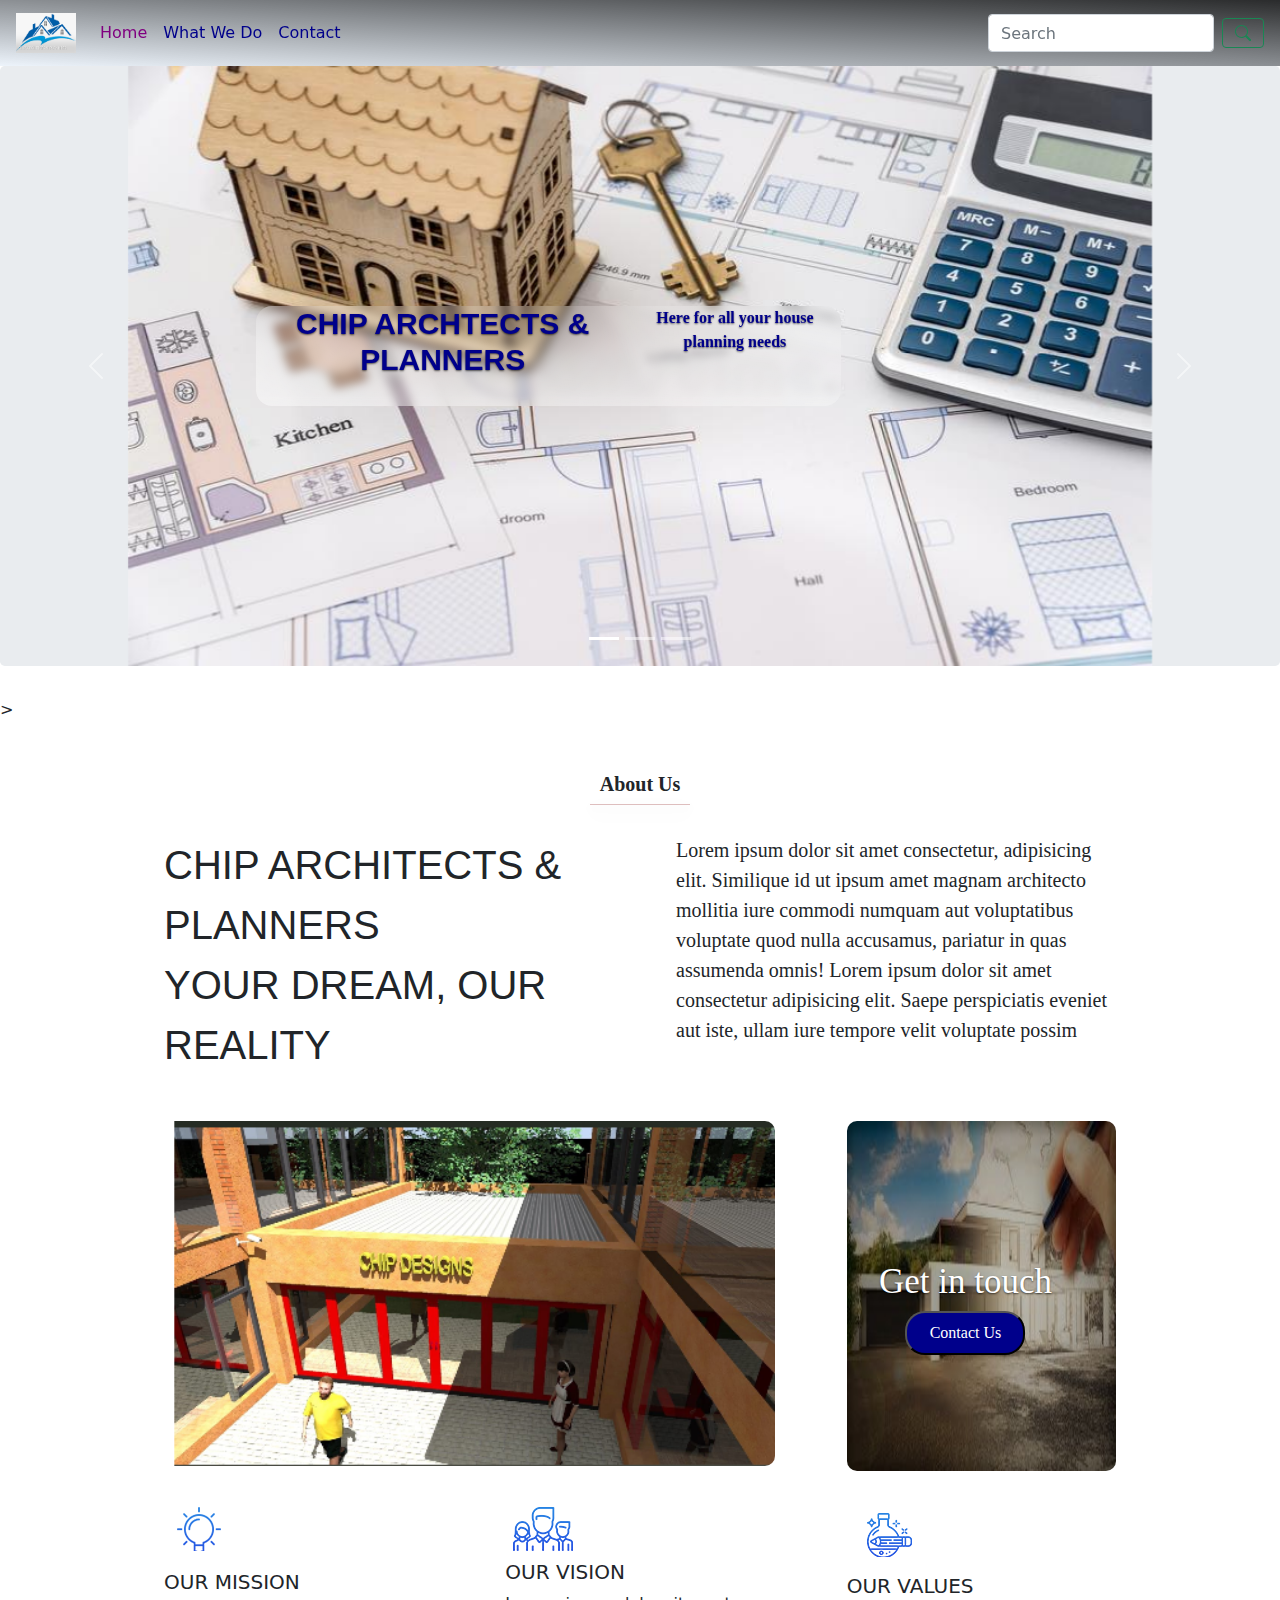
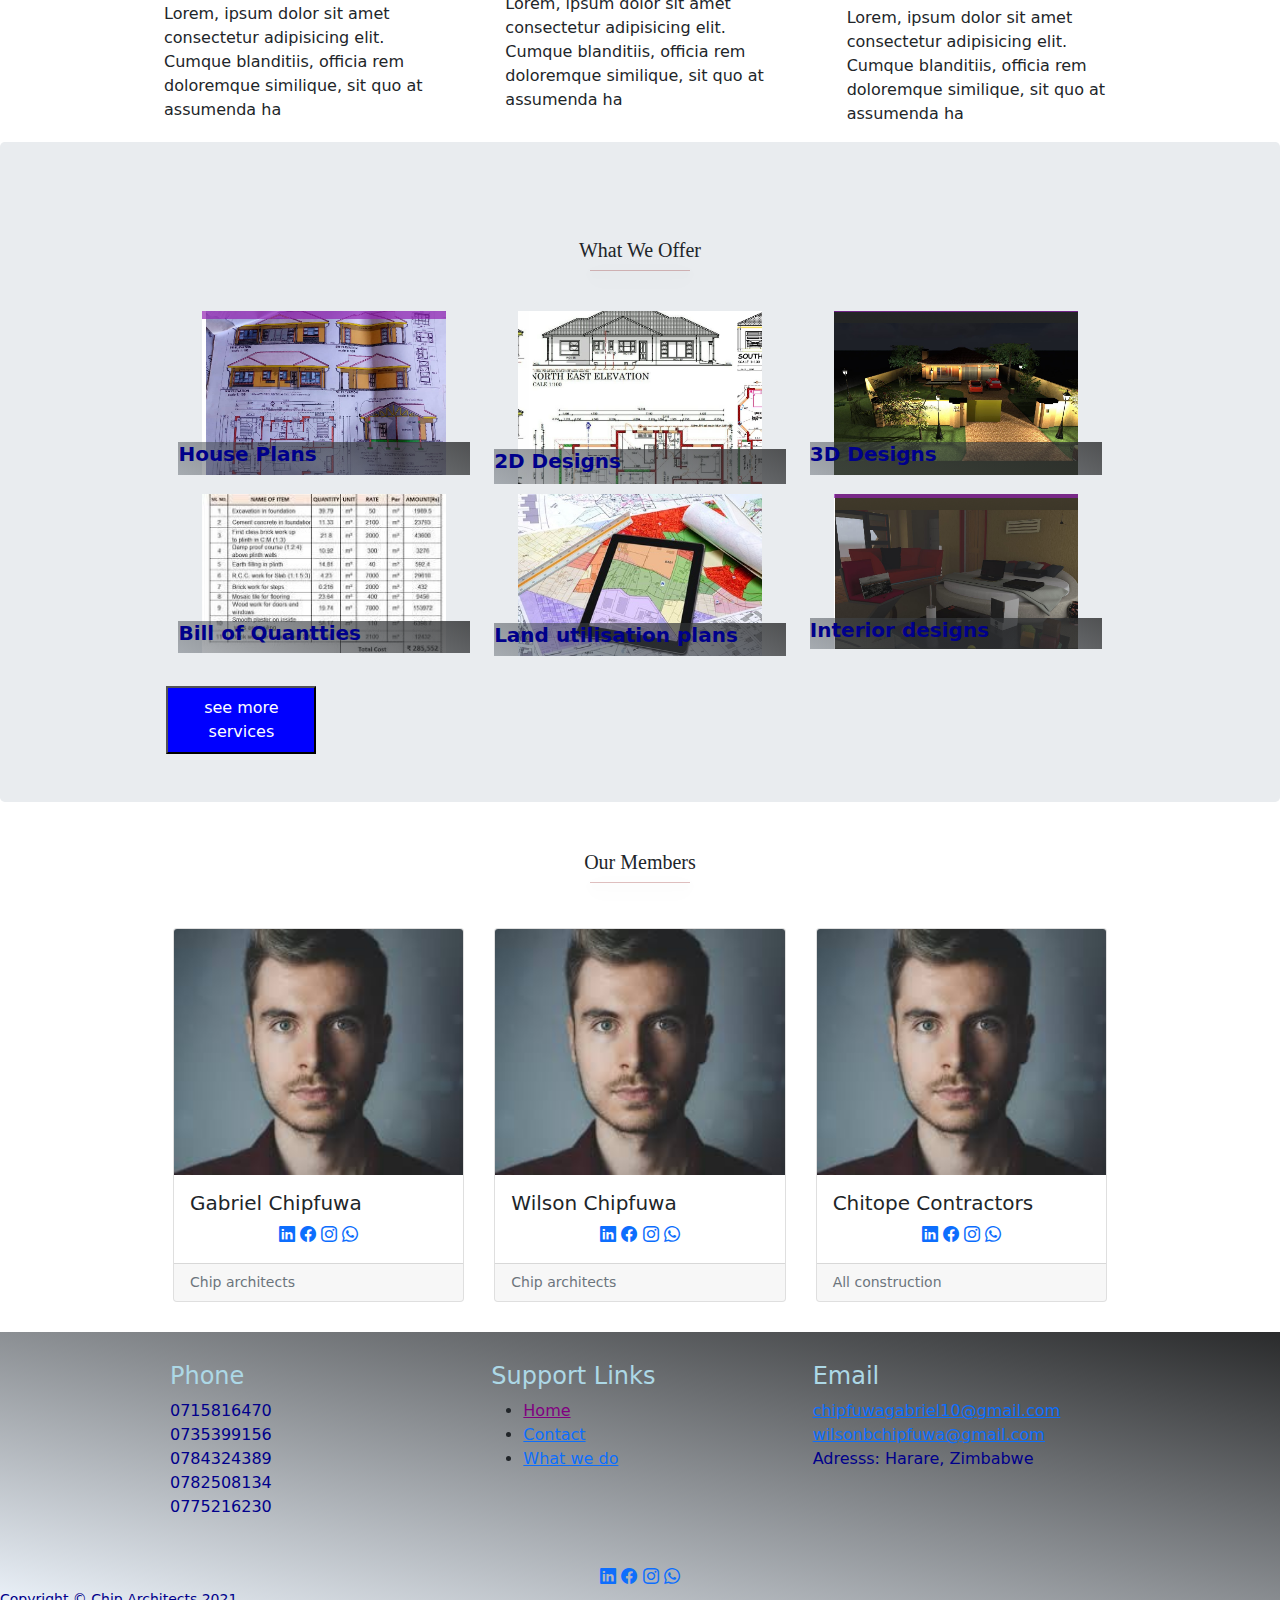
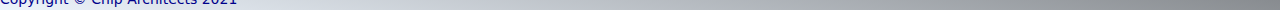
==== index.html @ 1ee62e31 "first commit" ====
<html lang="en">
  <head>
    <title>ChipArchitects</title>
    <!-- Required meta tags -->
    <meta charset="utf-8">
    <meta name="viewport" content="width=device-width, initial-scale=1, shrink-to-fit=no">

    <!-- Bootstrap CSS -->
    <link rel="stylesheet" href="https://stackpath.bootstrapcdn.com/bootstrap/4.3.1/css/bootstrap.min.css" integrity="sha384-ggOyR0iXCbMQv3Xipma34MD+dH/1fQ784/j6cY/iJTQUOhcWr7x9JvoRxT2MZw1T" crossorigin="anonymous">
    <link rel="stylesheet" href="https://cdn.jsdelivr.net/npm/bootstrap-icons@1.5.0/font/bootstrap-icons.css">
<link rel="stylesheet" href="css/bootstrap.css">
<link rel="stylesheet" href="./css/style.css">
  
<body>

    <!--start of navbar-->
    <nav class="navbar navbar-expand-md navbar-dark sticky-top" >
      <a class="navbar-brand" href="#">
        <img src="./IMG/LOG.PNG" width="60" height="40" class="d-inline-block align-center" alt="">
      
      </a>
      <button id="nav-toggle-button" class="navbar-toggler" type="button" data-toggle="collapse" data-target="#navbarSupportedContent" aria-controls="navbarSupportedContent" aria-expanded="false" aria-label="Toggle navigation" style="color: darkblue;">
        <span class="navbar-toggler-icon"  ></span>
      </button>
    
      <div class="collapse navbar-collapse" id="navbarSupportedContent">
        <ul class="navbar-nav mr-auto">
          <li class="nav-item active" >
            <a class="nav-link" href="./index.html" style="color: purple;">Home <span class="sr-only">(current)</span></a>
          </li>
          <li class="nav-item"></li>
            <a class="nav-link" href="./about.html" style="color: darkblue;">What We Do</a>
          </li>
          <li class="nav-item"></li>
            <a class="nav-link" href="./contact.html" style="color: darkblue;">Contact</a>
          </li>
          
        </ul>
        <form class="form-inline my-2 my-lg-0">
          <input class="form-control mr-sm-2" type="search" placeholder="Search" aria-label="Search">
          <button class="btn btn-outline-success my-2 my-sm-0" type="submit">
              <i class="bi-search"></i>
          </button>
        </form>
      </div>
  </nav>  
<!--end of navbar-->

<!--Start of carousol-->
<div class="jumbotron mt-0 p-0">
<div id="ca" class="carousel slide" data-ride="carousel" style=" margin-top: 0px;">
  <ol class="carousel-indicators">
      <li data-target="#ca" data-slide-to="0" class="active"></li>
      <li data-target="#ca" data-slide-to="1"></li>
      <li data-target="#ca" data-slide-to="2"></li>
  </ol>

  <div class="carousel-inner">
      <div class="carousel-item active">
          <img src="./IMG/wooden-house-model-key-plan-drawing-164570305.jpg" class="d-block " alt="...">
          <div class=" label">
            <div class="glass">
              <h5 style="font-weight: bolder; color: darkblue; font-family: Impact, Haettenschweiler, 'Arial Narrow Bold', sans-serif; font-size: 30px;" >CHIP ARCHTECTS & PLANNERS</h5> <br>
            <p style="font-weight: bold; color: darkblue;">Here for all  your house planning needs</p>
          </div>
            </div>
            
      </div>
      <div class="carousel-item">
          <img src="./IMG/How-To-Find-Your-Dream-Home.jpg" class="d-block " alt="...">
          <div class=" label">
            <h5 style="font-size: 35px;">Your DREAM</h5>
            <p style="font-size: 20px;">Our Reality!</p>
              
          </div>
      </div>
      <div class="carousel-item">
          <img src="./IMG/getintouch.jpg" class="d-block " alt="...">
          <div class=" label">
            <h5 style="font-size: 35px;">Get in touch</h5>
            <button style="padding: 8px; background-color: transparent; color:maroon; border-radius: 20px; width: 120px;">Contact Us</button>
          </div>
      </div>
  </div>



  <a class="carousel-control-prev" href="#ca" role="button" data-slide="prev">
      <span class="carousel-control-prev-icon" aria-hidden="true"></span>
      <span class="sr-only">Previous</span>
  </a>
  <a class="carousel-control-next" href="#ca" role="button" data-slide="next">
      <span class="carousel-control-next-icon" aria-hidden="true"></span>
      <span class="sr-only">Next</span>
  </a>
</div>
</div>
<!--End of Carousol-->

<!-- start About section-->
>
<div class="text-center mt-5">
  <h5 style="font-family: cursive; font-weight: bolder; margin-top: 50px;">About Us</h5>
  <hr class="line raised">
</div>  

<div class="row">
  <div class="col-md-6">
    <div class="container-fluid album">
      <div class=" album-image">
          <p style="font-size: 40px; font-family:Impact, Haettenschweiler, 'Arial Narrow Bold', sans-serif; ">CHIP ARCHITECTS & PLANNERS <br> YOUR DREAM, OUR REALITY</p>
      </div> 
      
  </div>
  </div>
  <div class=" col-md-6">
      <div class="container-fluid album">
          <div class=" album-image">
              <p style="font-size: 20px; font-family: cursive; ">Lorem ipsum dolor sit amet consectetur, adipisicing elit. Similique id ut ipsum amet magnam architecto mollitia iure commodi numquam aut voluptatibus voluptate quod nulla accusamus, pariatur in quas assumenda omnis! Lorem ipsum dolor sit amet consectetur adipisicing elit. Saepe perspiciatis eveniet aut iste, ullam iure tempore velit voluptate possim</p>
          </div> 
          
      </div>
  </div>
  </div>

  <div class="row">
    <div class="col-md-8">
        <div class="container-fluid album">
            <div class=" album-image">
                <img src="./IMG/wallpaper.png" alt=" Chip" width="100%" style="border: transparent; border-radius: 10px; ">
            </div> 
           
        </div>
    </div>
    
    <div class=" col-md-4">
      <div class="container-fluid album">
          <div class=" album-image">
            <img src="./IMG/pic2.jpg" alt=" Chip" width="100%" style="border: transparent; border-radius: 10px; height: 350px;">  
            <div class=" label">
              <h5 style="font-size: 35px; color:white;">Get in touch</h5>
              <button style="padding: 8px; background-color: darkblue; color:white; border-radius: 20px; width: 120px;">Contact Us</button>
            </div>
          </div> 
          
      </div>
  </div>
    </div>

    <div class="row">
      <div class="col-md-4">
        <div class="container-fluid album">
          <div class=" album-image">
            <img src="./IMG/mission.PNG" alt="" style="mix-blend-mode: multiply;">
            <h5>OUR MISSION</h5>
            <p>Lorem, ipsum dolor sit amet consectetur adipisicing elit. Cumque blanditiis, officia rem doloremque similique, sit quo at assumenda ha</p>
          </div> 
          
      </div>
      </div>
      <div class=" col-md-4">
          <div class="container-fluid album">
              <div class=" album-image">
                <img src="./IMG/vision.PNG" alt="" style="mix-blend-mode: multiply;">
                  <h5>OUR VISION</h5>
                  <p>Lorem, ipsum dolor sit amet consectetur adipisicing elit. Cumque blanditiis, officia rem doloremque similique, sit quo at assumenda ha</p>
              </div> 
              
          </div>
      </div>

      <div class=" col-md-4">
        <div class="container-fluid album">
            <div class="album-image">
              <img src="./IMG/values.PNG" alt=""style="mix-blend-mode: multiply;" >
              <h5>OUR VALUES</h5>
              <p>Lorem, ipsum dolor sit amet consectetur adipisicing elit. Cumque blanditiis, officia rem doloremque similique, sit quo at assumenda ha</p>
            </div> 
            
        </div>
    </div>
      </div>

  <!--end of about sectio-->

  <!--start services section-->
      <div class="jumbotron  p-5">
  <div class="text-center mt-5">
    <h5 style="font-family: cursive;">What We Offer</h5>
    <hr class="line raised">
  </div> 

  

<div class="row">
    <div class="col-md-4">
        <div class="container-fluid service">
            <div class=" service-image">
                <img src="./IMG/2d house plans.png" alt=" chip" width="100%">
            </div> 
            <div class=" service-description">
                <h5>House Plans</h5>
                <ul class="items">
                    <li>
                        Low density
                    </li>
                    <li>
                        medium desinty
                    </li>
                    <li>
                        high desity
                    </li>
                    <li>
                        rural homes
                    </li>
                    <li>
                        boundary walls
                    </li>
                </ul>
            </div>
        </div>
    </div>
    <div class="col-md-4">
      <div class="container-fluid service">
          <div class=" service-image">
              <img src="./IMG/2ds.png" alt=" chip" width="100%">
          </div> 
          <div class=" service-description">
              <h5>2D Designs</h5>
              <ul class=" items">
                <li>
                  Low density
              </li>
              <li>
                  medium desinty
              </li>
              <li>
                  high desity
              </li>
              <li>
                  rural homes
              </li>
              <li>
                  boundary walls
              </li>
              </ul>
          </div>
      </div>
  </div>
  <div class="col-md-4">
    <div class="container-fluid service">
        <div class="service-image">
            <img src="./IMG/3d.png" alt=" latest album" width="100%">
        </div> 
        <div class=" service-description">
            <h5>3D Designs</h5>
            <ul class=" items">
               <li>
                  Low density
              </li>
              <li>
                  medium desinty
              </li>
              <li>
                  high desity
              </li>
              <li>
                  rural homes
              </li>
              <li>
                  boundary walls
              </li>
            </ul>
        </div>
    </div>
</div>
    <div class=" col-md-4">
        <div class="container-fluid service">
            <div class=" service-image">
                <img src="./IMG/billofq.jpg" alt=" chip" width="100%">
            </div> 
            <div class=" service-description">
                <h5>Bill of Quantties</h5>
                <ul class=" items">
                  <li>
                    Low density
                </li>
                <li>
                    medium desinty
                </li>
                <li>
                    high desity
                </li>
                <li>
                    rural homes
                </li>
                <li>
                    boundary walls
                </li>
                </ul>
            </div>
        </div>
    </div>
    <div class="col-md-4">
      <div class="container-fluid service">
          <div class=" service-image">
              <img src="./IMG/town-planning-land-use-digital-260nw-1950571819.jpg" alt=" chip" width="100%">
          </div> 
          <div class=" service-description">
              <h5>Land utilisation plans</h5>
              <ul class=" items">
                <li>
                  Low density
              </li>
              <li>
                  medium desinty
              </li>
              <li>
                  high desity
              </li>
              <li>
                  rural homes
              </li>
              <li>
                  boundary walls
              </li>
              </ul>
          </div>
      </div>
  </div>
  <div class="col-md-4">
    <div class="container-fluid service">
        <div class=" service-image">
            <img src="./IMG/interior design.png" alt=" chip" width="100%">
        </div> 
        <div class=" service-description">
            <h5>Interior designs</h5>
            <ul class=" items">
              <li>
                Low density
            </li>
            <li>
                medium desinty
            </li>
            <li>
                high desity
            </li>
            <li>
                rural homes
            </li>
            <li>
                boundary walls
            </li>
            </ul>
        </div>
    </div>
  </div>

  <button style="padding: 8px; background-color: blue; color:white; width: 150px; margin-top: 30px;">see more services</button>

</div>
</div>
 <!--end of services section-->

 <!--start of memmber section-->

<div class="text-center mt-5">
    <h5 style="font-family: cursive;">Our Members</h5>
    <hr class="line raised">
  </div> 
<div class="card-deck">
  <div class="card">
    <img src="./IMG/download.jpg" class="card-img-top" alt="...">
    <div class="card-body">
      <h5 class="card-title">Gabriel Chipfuwa</h5>
      <div class="text-center">
        <a href="#!" class=" bi-linkedin"></a>
        <a href="#!" class=" bi-facebook"></a>
        <a href="#!" class=" bi-instagram"></a>
        <a href="#!" class=" bi-whatsapp"></a>
    </div>

    </div>
    <div class="card-footer">
      <small class="text-muted">Chip architects</small>
    </div>
  </div>
  <div class="card">
    <img src="./IMG/download.jpg" class="card-img-top" alt="...">
    <div class="card-body">
      <h5 class="card-title">Wilson Chipfuwa</h5>
      <div class="text-center">
        <a href="#!" class=" bi-linkedin"></a>
        <a href="#!" class=" bi-facebook"></a>
        <a href="#!" class=" bi-instagram"></a>
        <a href="#!" class=" bi-whatsapp"></a>
    </div>

    </div>
    <div class="card-footer">
      <small class="text-muted">Chip architects</small>
    </div>
  </div>
  <div class="card">
    <img src="./IMG/download.jpg" class="card-img-top" alt="...">
    <div class="card-body">
      <h5 class="card-title">Chitope Contractors</h5>
      <div class="text-center">
        <a href="#!" class=" bi-linkedin"></a>
        <a href="#!" class=" bi-facebook"></a>
        <a href="#!" class=" bi-instagram"></a>
        <a href="#!" class=" bi-whatsapp"></a>
    </div>

    </div>
    <div class="card-footer">
      <small class="text-muted">All construction</small>
    </div>
  </div>
</div>

<!--end of member section-->

 <!--start of footer-->

 <footer>

  <div class="row footer-contents" style=" margin: auto; padding: 30px;">
                        <div class=" col-md-4">
                            <h4 style="color: lightblue;">Phone</h4>
                            <p style="color: darkblue;">0715816470 <br> 0735399156 <br> 0784324389 <br> 0782508134 <br> 0775216230</p>
                        </div>
                        <div class=" col-md-4">
                            <h4 style="color: lightblue;">Support  Links</h4>
                            <ul>
                                <li>
                                    <a style="color: purple;" href="./index.html">Home<span class="sr-only">(current)</span></a>
                                </li>
                                <li>
                                    <a href="./contact.html">Contact</a>
                                </li>

                                <li>
                                    <a  href="./about.html">What we do</a>
                                </li>
                                
                                
                            </ul>
                        </div>
                        <div class=" col-md-4">
                            <h4 style="color: lightblue;">Email</h4>
                            <p style="color: darkblue;">
                               <a href="#">chipfuwagabriel10@gmail.com</a>
                               <a href="#">wilsonbchipfuwa@gmail.com</a>
                                <br>
                                Adresss: Harare, Zimbabwe
                                

                            </p>
                        </div>

                    </div>
  <div class="footer-social-link">
    <div class="text-center">
        <a href="#!" class=" bi-linkedin"></a>
        <a href="#!" class=" bi-facebook"></a>
        <a href="#!" class=" bi-instagram"></a>
        <a href="#!" class=" bi-whatsapp"></a>
    </div>

    <div class="d-flex align-items-right justify-content-between small">
      <div style="color:darkblue">Copyright &copy; Chip Architects 2021</div>
     
  </div>  
</footer>



<!-- Optional JavaScript -->
    <!-- jQuery first, then Popper.js, then Bootstrap JS -->
    <script src="https://code.jquery.com/jquery-3.3.1.slim.min.js" integrity="sha384-q8i/X+965DzO0rT7abK41JStQIAqVgRVzpbzo5smXKp4YfRvH+8abtTE1Pi6jizo" crossorigin="anonymous"></script>
    <script src="https://cdnjs.cloudflare.com/ajax/libs/popper.js/1.14.7/umd/popper.min.js" integrity="sha384-UO2eT0CpHqdSJQ6hJty5KVphtPhzWj9WO1clHTMGa3JDZwrnQq4sF86dIHNDz0W1" crossorigin="anonymous"></script>
    <script src="https://stackpath.bootstrapcdn.com/bootstrap/4.3.1/js/bootstrap.min.js" integrity="sha384-JjSmVgyd0p3pXB1rRibZUAYoIIy6OrQ6VrjIEaFf/nJGzIxFDsf4x0xIM+B07jRM" crossorigin="anonymous"></script>
  </body>
</html>
---- css/style.css ----
/*background: linear-gradient(to left bottom, rgba(120, 177, 215, 1), rgba(200, 102, 164, 0.25));*/
  /*background: linear-gradient(to left bottom, rgb(186, 214, 241), rgba(183, 210, 240, 0.25));*/
  
.corousel {
    margin: auto;
    
}


@media (max-width: 600px) {
    .carousel .carousel-item{
        height: 300px;
    }
}

@media (max-width: 600px) {
    .glass{
        height: 500px;
    }
}

.carousel .carousel-item img{
    height: 600px;
    margin: auto;
    width: 80%;
    position: relative;
    
}



@media (max-width: 600px){
    .label{
     position: absolute;
        top: 40%;
        left: 20%;
      
    }
}

.label{
    position: absolute;
    text-align: center;
    top: 40%;
    left: 20%;
    z-index: 20;
    color:black;
    text-shadow: 0 1px 2px rgba(0,0,0,.6);
    font-family: cursive;
}

.label button{
    padding: 8px;
     background-color: transparent;
     color:maroon;
       border-radius: 20px; 
       width: 120px; 
}
    

   .glass{
        display: flex;
        position: relative;
        width: 80%;
        height: 100px;
        background: linear-gradient(to left bottom, rgba(255, 255, 255, 0.12), rgba(255, 255, 255, 0.45));
        backdrop-filter: blur(5px);
        -webkit-backdrop-filter: blur(5px);
        border-radius: 16px;
        border: 1p solid rgba(255, 255, 255, 0.15);
      /* margin: auto;
       /* margin-top: 100px;*/
    }
    .navbar{
        background: linear-gradient(to left bottom, rgb(42, 43, 44), rgba(183, 210, 240, 0.25));
        backdrop-filter: blur(5px);
        position: sticky;
         z-index: 100;
          top: 0;
         }


  
        .row{
            margin: auto;
            width: 80%;
            margin-top: 30px;
        }

        .line{
            color: maroon;
            height: 4px;
            background-color: maroon;
            width: 100px;
            margin: auto;
            align-items: center;
            margin-bottom: 15px;
        }

        .raised {
            box-shadow: 0 4px 8px 0 rgb(0 0 0 / 20%), 0 6px 20px 0 rgb(0 0 0 / 19%);
        }

        .service{
            
            overflow: hidden;
            position:  relative;
            margin-top: 10px;
        }

        .service .service-image{
            vertical-align: middle;
            border: 0;
            max-width: 100%;
        }

        
        .service-description{
            top: 80%;
            display: block;
            height: 100%;
            left: 0;
            position: absolute;
            -webkit-transition: all 0.3s ease 0s;
            transition: all 0.3s ease 0s;
            width: 100%;
            z-index: 1;
            
        }
        .service:hover .service-description {
            top: 0;
        }

        .service-description:after {
            background: linear-gradient(to left bottom, rgb(42, 43, 44), rgba(183, 210, 240, 0.25));
            content: "";
            height: 100%;
            left: 0;
            opacity: 0.8;
            /*-ms-filter: "progid:DXImageTransform.Microsoft.Alpha(Opacity=80)"; */
            position: absolute;
            top: 0;
            width: 100%;
            z-index: -1;
            
        }

        .service-description h5{
            color:darkblue;
            font-weight: bolder;
        }

        .items{
            color: white;
            font-family: cursive;
        }

        .footer-social-link .texxt-center{
            color: white;
            padding: 10px;

        }
      .card-deck{
          margin-bottom: 30px;
          margin: auto;
          padding: 30px;
          width: 80%;
      }

        .footer-social-link{
           /* background: linear-gradient(to left bottom, rgb(42, 43, 44), rgba(183, 210, 240, 0.25));
        backdrop-filter: blur(5px);*/
            top: 60px;
            margin: auto;
        }
        .footer-contents{
           /* background: linear-gradient(to left bottom, rgb(42, 43, 44), rgba(183, 210, 240, 0.25));
            backdrop-filter: blur(5px);*/
                top: 60px;
                margin: auto;   

        }
        footer{

            width: 100%;
            margin-top: 60px;
            margin: auto;
            background: linear-gradient(to left bottom, rgb(42, 43, 44), rgba(183, 210, 240, 0.25));
        }
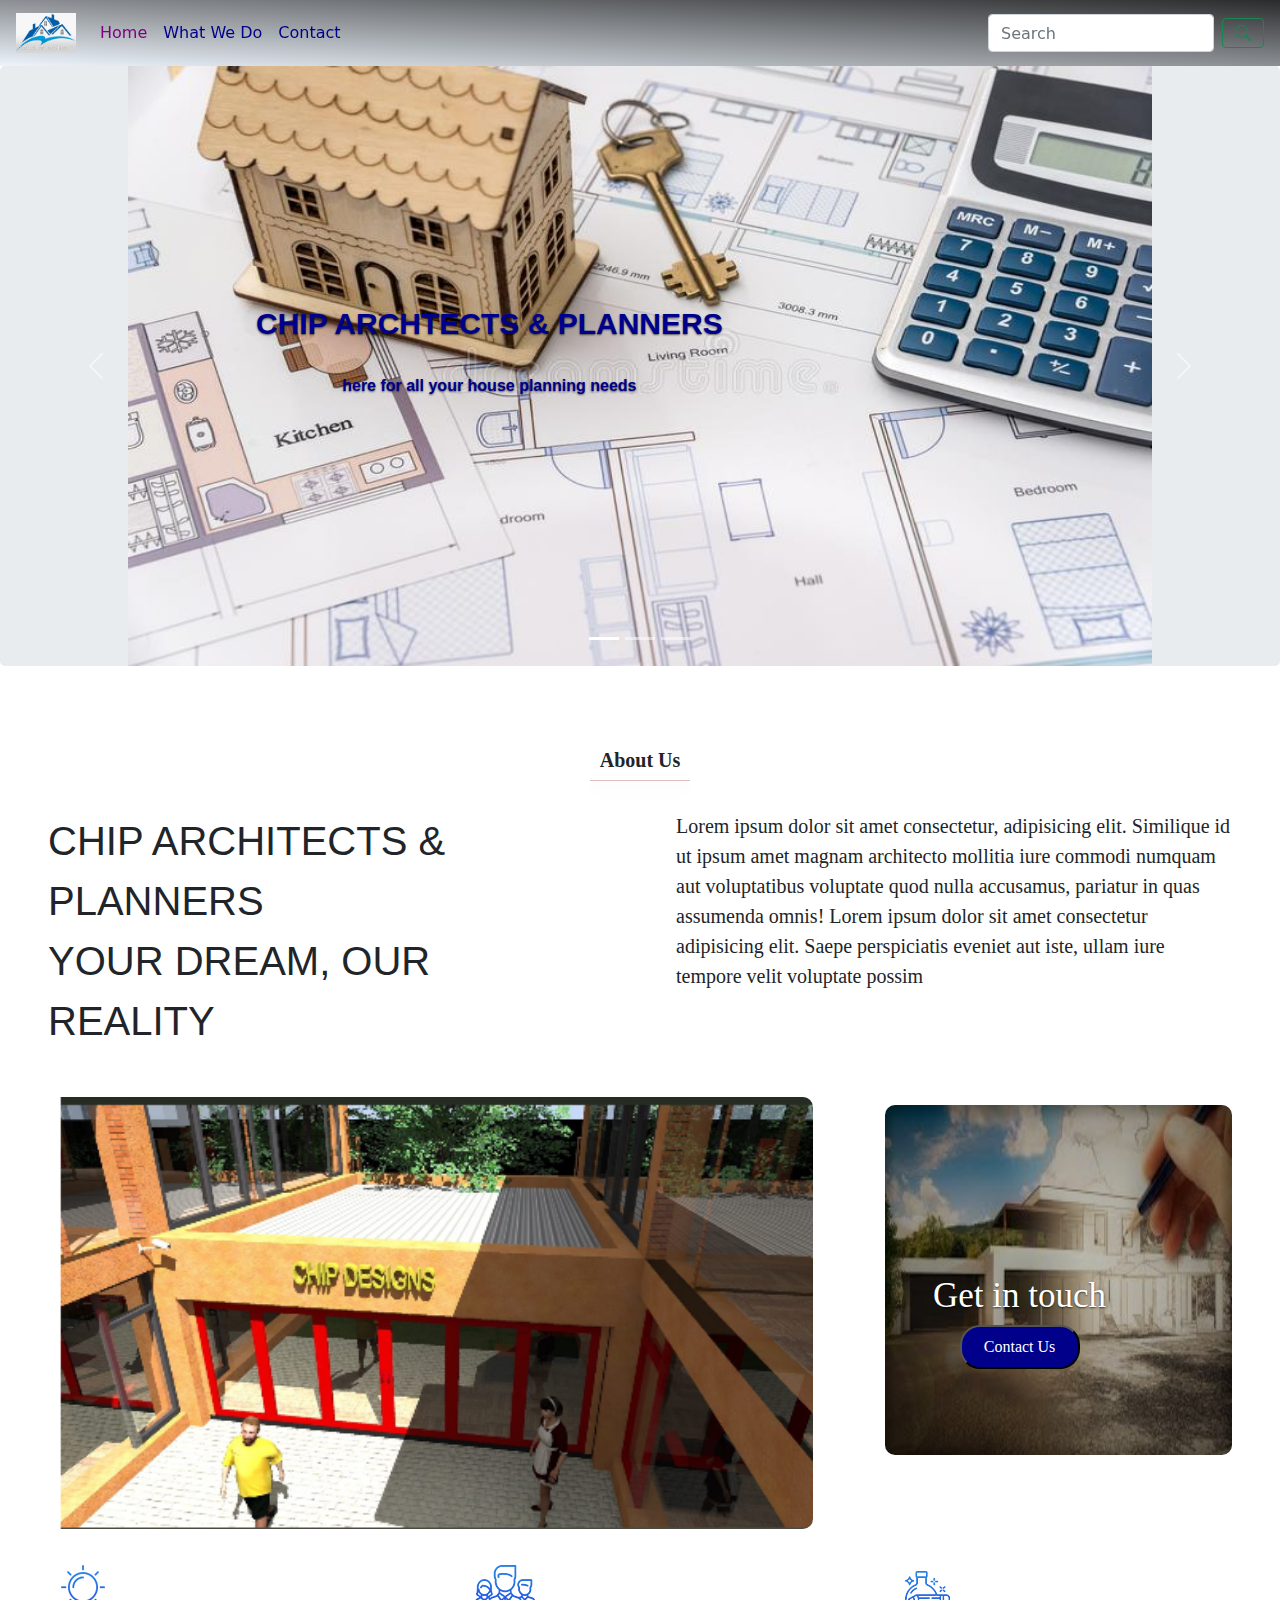
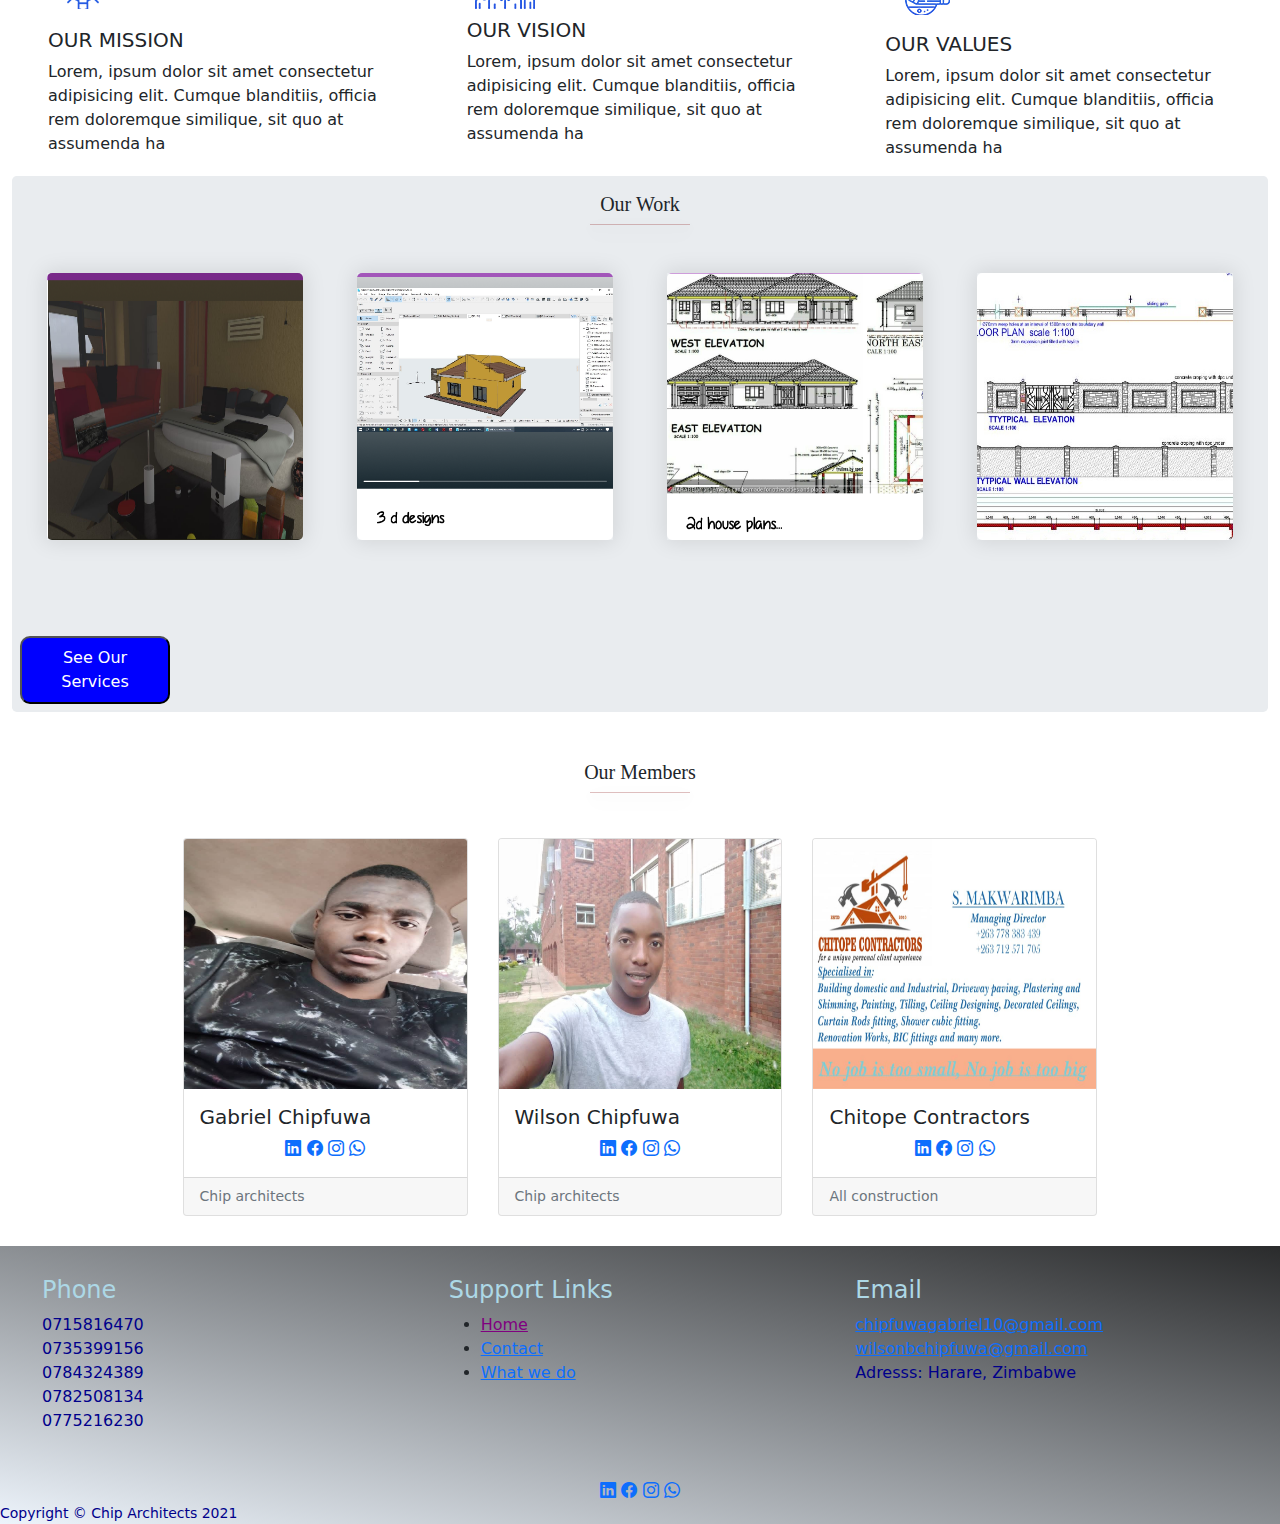
==== commit 4ee7e8dd: "second commit" ====
--- a/index.html
+++ b/index.html
@@ -60,10 +60,10 @@
       <div class="carousel-item active">
           <img src="./IMG/wooden-house-model-key-plan-drawing-164570305.jpg" class="d-block " alt="...">
           <div class=" label">
-            <div class="glass">
+            
               <h5 style="font-weight: bolder; color: darkblue; font-family: Impact, Haettenschweiler, 'Arial Narrow Bold', sans-serif; font-size: 30px;" >CHIP ARCHTECTS & PLANNERS</h5> <br>
-            <p style="font-weight: bold; color: darkblue;">Here for all  your house planning needs</p>
-          </div>
+              <h8 style="font-weight: bolder; color: darkblue; font-family: Impact, Haettenschweiler, 'Arial Narrow Bold', sans-serif; " >here for all your house planning needs</h8> <br>
+          
             </div>
             
       </div>
@@ -79,7 +79,7 @@
           <img src="./IMG/getintouch.jpg" class="d-block " alt="...">
           <div class=" label">
             <h5 style="font-size: 35px;">Get in touch</h5>
-            <button style="padding: 8px; background-color: transparent; color:maroon; border-radius: 20px; width: 120px;">Contact Us</button>
+            <a href="./contact.html"><button style="padding: 8px; background-color: transparent; color:maroon; border-radius: 20px; width: 120px;">Contact Us</button></a>
           </div>
       </div>
   </div>
@@ -98,8 +98,12 @@
 </div>
 <!--End of Carousol-->
 
-<!-- start About section-->
->
+<div class="fluid-container">
+  <div class="row">
+    <div class="col-sm-2"></div>
+    <div class="col-xxl-6">
+      <!-- start About section-->
+
 <div class="text-center mt-5">
   <h5 style="font-family: cursive; font-weight: bolder; margin-top: 50px;">About Us</h5>
   <hr class="line raised">
@@ -134,13 +138,13 @@
         </div>
     </div>
     
-    <div class=" col-md-4">
+    <div class=" col-md-4 mt-2" >
       <div class="container-fluid album">
           <div class=" album-image">
             <img src="./IMG/pic2.jpg" alt=" Chip" width="100%" style="border: transparent; border-radius: 10px; height: 350px;">  
             <div class=" label">
               <h5 style="font-size: 35px; color:white;">Get in touch</h5>
-              <button style="padding: 8px; background-color: darkblue; color:white; border-radius: 20px; width: 120px;">Contact Us</button>
+              <a href="./contact.html"><button style="padding: 8px; background-color: darkblue; color:white; border-radius: 20px; width: 120px;">Contact Us</button></a>
             </div>
           </div> 
           
@@ -185,181 +189,76 @@
   <!--end of about sectio-->
 
   <!--start services section-->
-      <div class="jumbotron  p-5">
-  <div class="text-center mt-5">
-    <h5 style="font-family: cursive;">What We Offer</h5>
+      <div class="jumbotron  p-2">
+  <div class="text-center mt-2 mb-5">
+    <h5 style="font-family: cursive;">Our Work</h5>
     <hr class="line raised">
   </div> 
+<div class="row mb-5">
+ 
+    <div class="col-sm-3 mb-5">
+      <div class="work">
+        <img src="./IMG/interior design.png" alt="">
+        <div class="overlay"></div>
+        <div class="overlay2"></div>
+        <div class="text">
+          <span></span>
+          <span></span>
+          <span></span>
+          <span></span>
+          <h2>INTERIOR DESINGS</h2>
+        </div>
+      </div>
+    </div>
+    
+    <div class="col-sm-3 mb-5">
+      <div class="work">
+        <img src="./IMG/3d design.png" alt="">
+        <div class="overlay"></div>
+        <div class="overlay2"></div>
+        <div class="text">
+          <span></span>
+          <span></span>
+          <span></span>
+          <span></span>
+          <h2>3D DESINGS</h2>
+        </div>
+      </div>
+    </div>
+    <div class="col-sm-3 mb-5">
+      <div class="work">
+        <img src="./IMG/2d designs.png" alt="">
+        <div class="overlay"></div>
+        <div class="overlay2"></div>
+        <div class="text">
+          <span></span>
+          <span></span>
+          <span></span>
+          <span></span>
+          <h2>2D DESINGS</h2>
+        </div>
+      </div>
+    </div>
+    <div class="col-sm-3 mb-5">
+      <div class="work">
+        <img src="./IMG/durawall.jpg" alt="">
+        <div class="overlay"></div>
+        <div class="overlay2"></div>
+        <div class="text">
+          <span></span>
+          <span></span>
+          <span></span>
+          <span></span>
+          <h2>BOUNDARY WALLS</h2>
+        </div>
+      </div>
+    </div>
+    
+  </div>
 
   
-
-<div class="row">
-    <div class="col-md-4">
-        <div class="container-fluid service">
-            <div class=" service-image">
-                <img src="./IMG/2d house plans.png" alt=" chip" width="100%">
-            </div> 
-            <div class=" service-description">
-                <h5>House Plans</h5>
-                <ul class="items">
-                    <li>
-                        Low density
-                    </li>
-                    <li>
-                        medium desinty
-                    </li>
-                    <li>
-                        high desity
-                    </li>
-                    <li>
-                        rural homes
-                    </li>
-                    <li>
-                        boundary walls
-                    </li>
-                </ul>
-            </div>
-        </div>
-    </div>
-    <div class="col-md-4">
-      <div class="container-fluid service">
-          <div class=" service-image">
-              <img src="./IMG/2ds.png" alt=" chip" width="100%">
-          </div> 
-          <div class=" service-description">
-              <h5>2D Designs</h5>
-              <ul class=" items">
-                <li>
-                  Low density
-              </li>
-              <li>
-                  medium desinty
-              </li>
-              <li>
-                  high desity
-              </li>
-              <li>
-                  rural homes
-              </li>
-              <li>
-                  boundary walls
-              </li>
-              </ul>
-          </div>
-      </div>
-  </div>
-  <div class="col-md-4">
-    <div class="container-fluid service">
-        <div class="service-image">
-            <img src="./IMG/3d.png" alt=" latest album" width="100%">
-        </div> 
-        <div class=" service-description">
-            <h5>3D Designs</h5>
-            <ul class=" items">
-               <li>
-                  Low density
-              </li>
-              <li>
-                  medium desinty
-              </li>
-              <li>
-                  high desity
-              </li>
-              <li>
-                  rural homes
-              </li>
-              <li>
-                  boundary walls
-              </li>
-            </ul>
-        </div>
-    </div>
-</div>
-    <div class=" col-md-4">
-        <div class="container-fluid service">
-            <div class=" service-image">
-                <img src="./IMG/billofq.jpg" alt=" chip" width="100%">
-            </div> 
-            <div class=" service-description">
-                <h5>Bill of Quantties</h5>
-                <ul class=" items">
-                  <li>
-                    Low density
-                </li>
-                <li>
-                    medium desinty
-                </li>
-                <li>
-                    high desity
-                </li>
-                <li>
-                    rural homes
-                </li>
-                <li>
-                    boundary walls
-                </li>
-                </ul>
-            </div>
-        </div>
-    </div>
-    <div class="col-md-4">
-      <div class="container-fluid service">
-          <div class=" service-image">
-              <img src="./IMG/town-planning-land-use-digital-260nw-1950571819.jpg" alt=" chip" width="100%">
-          </div> 
-          <div class=" service-description">
-              <h5>Land utilisation plans</h5>
-              <ul class=" items">
-                <li>
-                  Low density
-              </li>
-              <li>
-                  medium desinty
-              </li>
-              <li>
-                  high desity
-              </li>
-              <li>
-                  rural homes
-              </li>
-              <li>
-                  boundary walls
-              </li>
-              </ul>
-          </div>
-      </div>
-  </div>
-  <div class="col-md-4">
-    <div class="container-fluid service">
-        <div class=" service-image">
-            <img src="./IMG/interior design.png" alt=" chip" width="100%">
-        </div> 
-        <div class=" service-description">
-            <h5>Interior designs</h5>
-            <ul class=" items">
-              <li>
-                Low density
-            </li>
-            <li>
-                medium desinty
-            </li>
-            <li>
-                high desity
-            </li>
-            <li>
-                rural homes
-            </li>
-            <li>
-                boundary walls
-            </li>
-            </ul>
-        </div>
-    </div>
-  </div>
-
-  <button style="padding: 8px; background-color: blue; color:white; width: 150px; margin-top: 30px;">see more services</button>
-
-</div>
+  <a href="./about.html"><button style="padding: 8px; background-color: blue; color:white; width: 150px;  border-radius: 10px;">See Our Services</button></a>
+
 </div>
  <!--end of services section-->
 
@@ -371,7 +270,7 @@
   </div> 
 <div class="card-deck">
   <div class="card">
-    <img src="./IMG/download.jpg" class="card-img-top" alt="...">
+    <img src="./IMG/gab.jpg" class="card-img-top" alt="..." style="height: 250px;">
     <div class="card-body">
       <h5 class="card-title">Gabriel Chipfuwa</h5>
       <div class="text-center">
@@ -387,7 +286,7 @@
     </div>
   </div>
   <div class="card">
-    <img src="./IMG/download.jpg" class="card-img-top" alt="...">
+    <img src="./IMG/wilson.jpg" class="card-img-top" alt="..." style="height: 250px;">
     <div class="card-body">
       <h5 class="card-title">Wilson Chipfuwa</h5>
       <div class="text-center">
@@ -403,7 +302,7 @@
     </div>
   </div>
   <div class="card">
-    <img src="./IMG/download.jpg" class="card-img-top" alt="...">
+    <img src="./IMG/chitope.jpg" class="card-img-top" alt="..." style="height: 250px;">
     <div class="card-body">
       <h5 class="card-title">Chitope Contractors</h5>
       <div class="text-center">
@@ -421,6 +320,10 @@
 </div>
 
 <!--end of member section-->
+    </div>
+    <div class="col-sm-2"></div>
+  </div>
+</div>
 
  <!--start of footer-->
 
@@ -479,6 +382,7 @@
 
 <!-- Optional JavaScript -->
     <!-- jQuery first, then Popper.js, then Bootstrap JS -->
+    
     <script src="https://code.jquery.com/jquery-3.3.1.slim.min.js" integrity="sha384-q8i/X+965DzO0rT7abK41JStQIAqVgRVzpbzo5smXKp4YfRvH+8abtTE1Pi6jizo" crossorigin="anonymous"></script>
     <script src="https://cdnjs.cloudflare.com/ajax/libs/popper.js/1.14.7/umd/popper.min.js" integrity="sha384-UO2eT0CpHqdSJQ6hJty5KVphtPhzWj9WO1clHTMGa3JDZwrnQq4sF86dIHNDz0W1" crossorigin="anonymous"></script>
     <script src="https://stackpath.bootstrapcdn.com/bootstrap/4.3.1/js/bootstrap.min.js" integrity="sha384-JjSmVgyd0p3pXB1rRibZUAYoIIy6OrQ6VrjIEaFf/nJGzIxFDsf4x0xIM+B07jRM" crossorigin="anonymous"></script>
--- a/css/style.css
+++ b/css/style.css
@@ -34,8 +34,9 @@
 @media (max-width: 600px){
     .label{
      position: absolute;
-        top: 40%;
+        top: 30%;
         left: 20%;
+       
       
     }
 }
@@ -49,6 +50,7 @@
     color:black;
     text-shadow: 0 1px 2px rgba(0,0,0,.6);
     font-family: cursive;
+    
 }
 
 .label button{
@@ -84,8 +86,8 @@
 
   
         .row{
-            margin: auto;
-            width: 80%;
+            margin: 0;
+            width: 100%;
             margin-top: 30px;
         }
 
@@ -118,7 +120,7 @@
 
         
         .service-description{
-            top: 80%;
+            top: 85%;
             display: block;
             height: 100%;
             left: 0;
@@ -190,4 +192,138 @@
             background: linear-gradient(to left bottom, rgb(42, 43, 44), rgba(183, 210, 240, 0.25));
         }
 
-        +        .work{
+           /* width: 250px;*/
+            margin: 0 10px;
+            box-shadow: 0 0 20px 2px rgba(0, 0, 0, 0.1);
+        transition: 1s;
+        position: relative;
+        margin: 0 15px;
+        text-align: center;
+        overflow: hidden;
+        
+        }
+
+        .work img{
+            display: block;
+            width: 100%;
+            border-radius: 5px;
+            height: 100%;
+            
+        }
+
+        .work .overlay{
+            position: absolute;
+            top: 0;
+            left: 0;
+            width: 100%;
+            height: 100%;
+
+        }
+        
+        .work:hover{
+            transform: scale(1.3);
+            z-index: 2;
+        }
+
+        .work:hover .overlay2{
+            left: -10%;
+        }
+
+        .work .overlay2{
+            position: absolute;
+            top: 0;
+            left: -150%;
+            width: 120%;
+            height: 100%;
+            background-color: rgba(0, 0, 0, 0.5);
+            transform: skewX(-30deg);
+            transition: 0.5s;
+        }
+        .work .text{
+            position: absolute;
+            top: 50%;
+            left: 50%;
+            transform: translate(-50%,-50%);
+            width: 80%;
+            color: white;
+            box-sizing: border-box;
+            padding: 25px;
+            z-index: 1000;
+            text-shadow: 5px 5px 10px black;
+        }
+
+        .work .text span:nth-child(1){
+            position: absolute;
+            top: 0;
+            left: -20px;
+            width: 0;
+            height: 1px;
+            background-color: white;
+            transform-origin: left;
+            transition: 0.7s ease-in-out;
+            transition-delay: 0.7s;
+        }
+
+        .work .text span:nth-child(2){
+            position: absolute;
+            top: -20px;
+            left: 0;
+            width: 1px;
+            height: 0;
+            background-color: white;
+            transform-origin: top;
+            transition: 0.7s ease-in-out;
+            transition-delay: .1.1s;
+        }
+
+        .work .text span:nth-child(3){
+            position: absolute;
+            bottom: 0;
+            right: -20px;
+            width: 0;
+            height: 1px;
+            background-color: white;
+            transform-origin: right;
+            transition: 0.7s ease-in-out;
+            transition-delay: 0.9s;
+        }
+
+        .work .text span:nth-child(4){
+            position: absolute;
+            bottom: -20px;
+            right: 0;
+            width: 1px;
+            height: 0;
+            background-color: white;
+            transform-origin: left;
+            transition: 0.7s ease-in-out;
+            transition-delay: 1.3s;
+        }
+
+        .work:hover .text span:nth-child(1), .work:hover .text span:nth-child(3) {
+width: 115%;
+        }
+
+        .work:hover .text span:nth-child(2), .work:hover .text span:nth-child(4) {
+            height: 120%;
+                    }
+      
+    .work .text h2{
+        position: relative;
+        color: white;
+        font-size: 1.5rem;
+        text-transform: uppercase;
+        margin-bottom: 0;
+        letter-spacing: 1px;
+        opacity: 0;
+        transition: .5s;
+        transition-timing-function: linear;
+        transform: translateY(-10px);
+    }    
+    
+    .work .text:hover h2 {
+        transform: translateY(0);
+        opacity: 1;
+        transition-delay: 1.0s;
+    }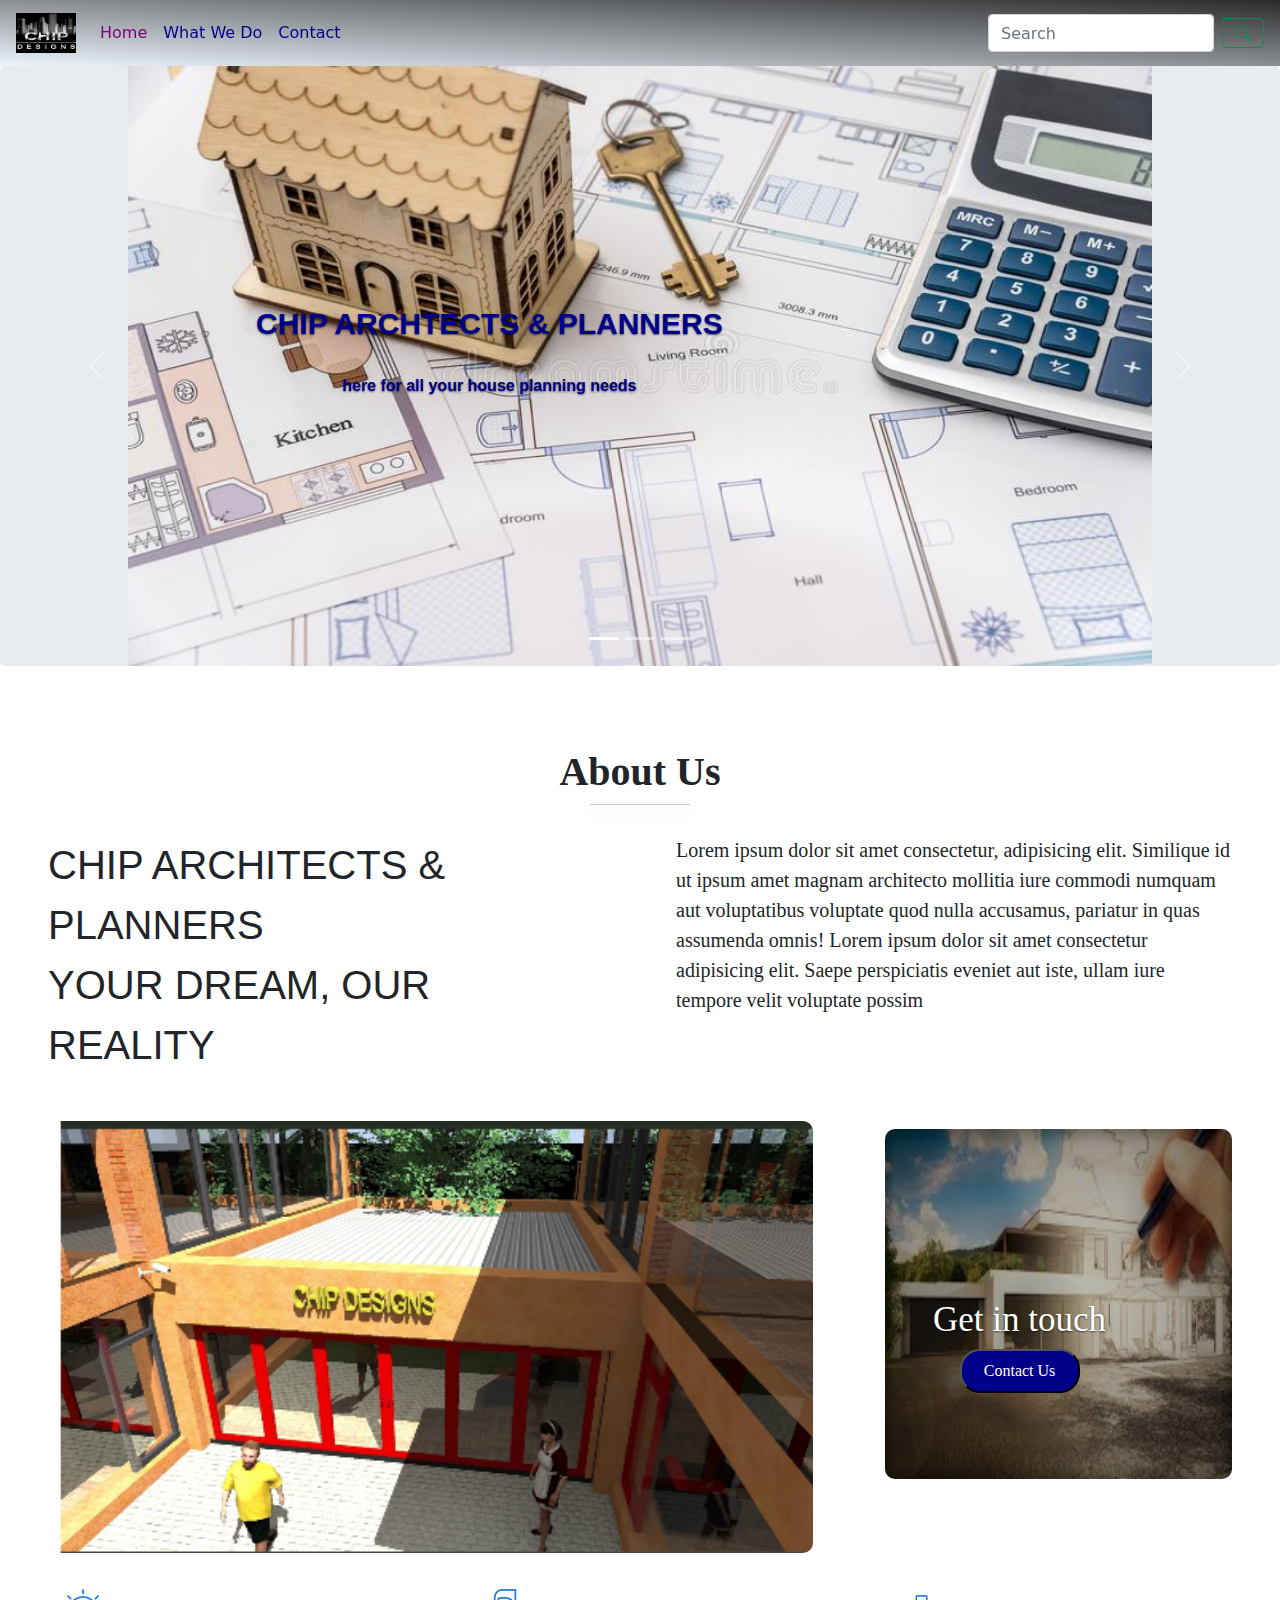
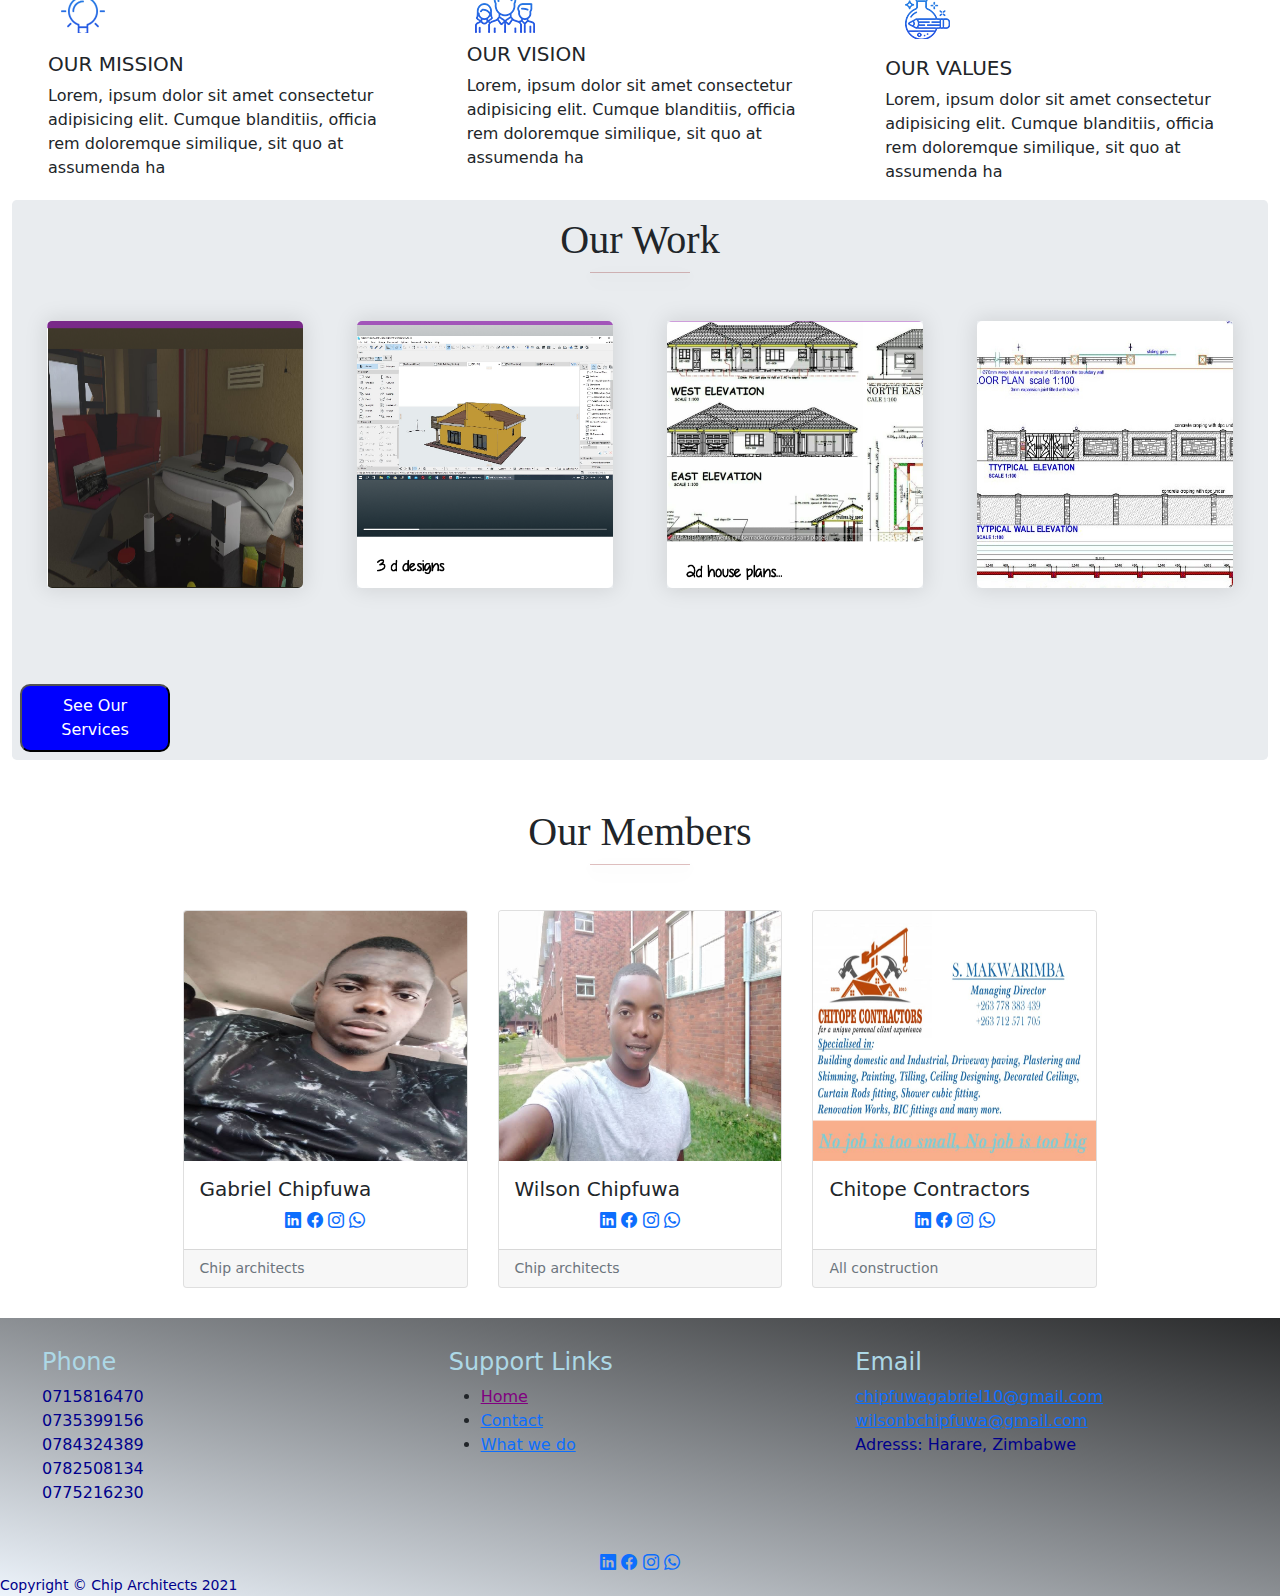
==== commit 2ab5e8c1: "third commit" ====
--- a/index.html
+++ b/index.html
@@ -17,7 +17,7 @@
     <!--start of navbar-->
     <nav class="navbar navbar-expand-md navbar-dark sticky-top" >
       <a class="navbar-brand" href="#">
-        <img src="./IMG/LOG.PNG" width="60" height="40" class="d-inline-block align-center" alt="">
+        <img src="./IMG/LOG.jpg" width="60" height="40" class="d-inline-block align-center" alt="">
       
       </a>
       <button id="nav-toggle-button" class="navbar-toggler" type="button" data-toggle="collapse" data-target="#navbarSupportedContent" aria-controls="navbarSupportedContent" aria-expanded="false" aria-label="Toggle navigation" style="color: darkblue;">
@@ -38,8 +38,8 @@
           
         </ul>
         <form class="form-inline my-2 my-lg-0">
-          <input class="form-control mr-sm-2" type="search" placeholder="Search" aria-label="Search">
-          <button class="btn btn-outline-success my-2 my-sm-0" type="submit">
+          <input class="form-control mr-sm-2" type="search" placeholder="Search" aria-label="Search" id="search" onchange="openPage()" value="">
+          <button class="btn btn-outline-success my-2 my-sm-0" type="submit" onclick="openPage()">
               <i class="bi-search"></i>
           </button>
         </form>
@@ -194,9 +194,10 @@
     <h5 style="font-family: cursive;">Our Work</h5>
     <hr class="line raised">
   </div> 
+  <div class="fluid-container">
 <div class="row mb-5">
  
-    <div class="col-sm-3 mb-5">
+    <div class="col-md-3 mb-5">
       <div class="work">
         <img src="./IMG/interior design.png" alt="">
         <div class="overlay"></div>
@@ -211,7 +212,7 @@
       </div>
     </div>
     
-    <div class="col-sm-3 mb-5">
+    <div class="col-md-3 mb-5">
       <div class="work">
         <img src="./IMG/3d design.png" alt="">
         <div class="overlay"></div>
@@ -225,7 +226,7 @@
         </div>
       </div>
     </div>
-    <div class="col-sm-3 mb-5">
+    <div class="col-md-3 mb-5">
       <div class="work">
         <img src="./IMG/2d designs.png" alt="">
         <div class="overlay"></div>
@@ -239,7 +240,7 @@
         </div>
       </div>
     </div>
-    <div class="col-sm-3 mb-5">
+    <div class="col-md-3 mb-5">
       <div class="work">
         <img src="./IMG/durawall.jpg" alt="">
         <div class="overlay"></div>
@@ -259,6 +260,7 @@
   
   <a href="./about.html"><button style="padding: 8px; background-color: blue; color:white; width: 150px;  border-radius: 10px;">See Our Services</button></a>
 
+</div>
 </div>
  <!--end of services section-->
 
@@ -382,7 +384,7 @@
 
 <!-- Optional JavaScript -->
     <!-- jQuery first, then Popper.js, then Bootstrap JS -->
-    
+    <script src="./js/script.js"></script>
     <script src="https://code.jquery.com/jquery-3.3.1.slim.min.js" integrity="sha384-q8i/X+965DzO0rT7abK41JStQIAqVgRVzpbzo5smXKp4YfRvH+8abtTE1Pi6jizo" crossorigin="anonymous"></script>
     <script src="https://cdnjs.cloudflare.com/ajax/libs/popper.js/1.14.7/umd/popper.min.js" integrity="sha384-UO2eT0CpHqdSJQ6hJty5KVphtPhzWj9WO1clHTMGa3JDZwrnQq4sF86dIHNDz0W1" crossorigin="anonymous"></script>
     <script src="https://stackpath.bootstrapcdn.com/bootstrap/4.3.1/js/bootstrap.min.js" integrity="sha384-JjSmVgyd0p3pXB1rRibZUAYoIIy6OrQ6VrjIEaFf/nJGzIxFDsf4x0xIM+B07jRM" crossorigin="anonymous"></script>
--- a/css/style.css
+++ b/css/style.css
@@ -326,4 +326,37 @@
         transform: translateY(0);
         opacity: 1;
         transition-delay: 1.0s;
-    }+    }
+
+    .img-responsive{
+        margin: 8px;
+        transition: 0.5s ease;
+    }
+
+    .img-responsive{
+        box-shadow: 4px 5px 5px 4px;
+        border-radius: 10px;
+    }
+
+    .heading{
+        text-align: center;
+        font-weight: bold;
+        font-family:monospace;
+        font-size: 30px;
+    }
+
+    .btn-info{
+        transition: 0.5s ease-in-out;
+        letter-spacing: 2px;
+        font-family: monospace;
+        font-weight: bold;
+        font-size: 15px;
+        
+        color: maroon;
+        border-radius: 10px;
+        border-color: darkblue;
+    }
+
+  .text-center h5{
+      font-size: 40px;
+  }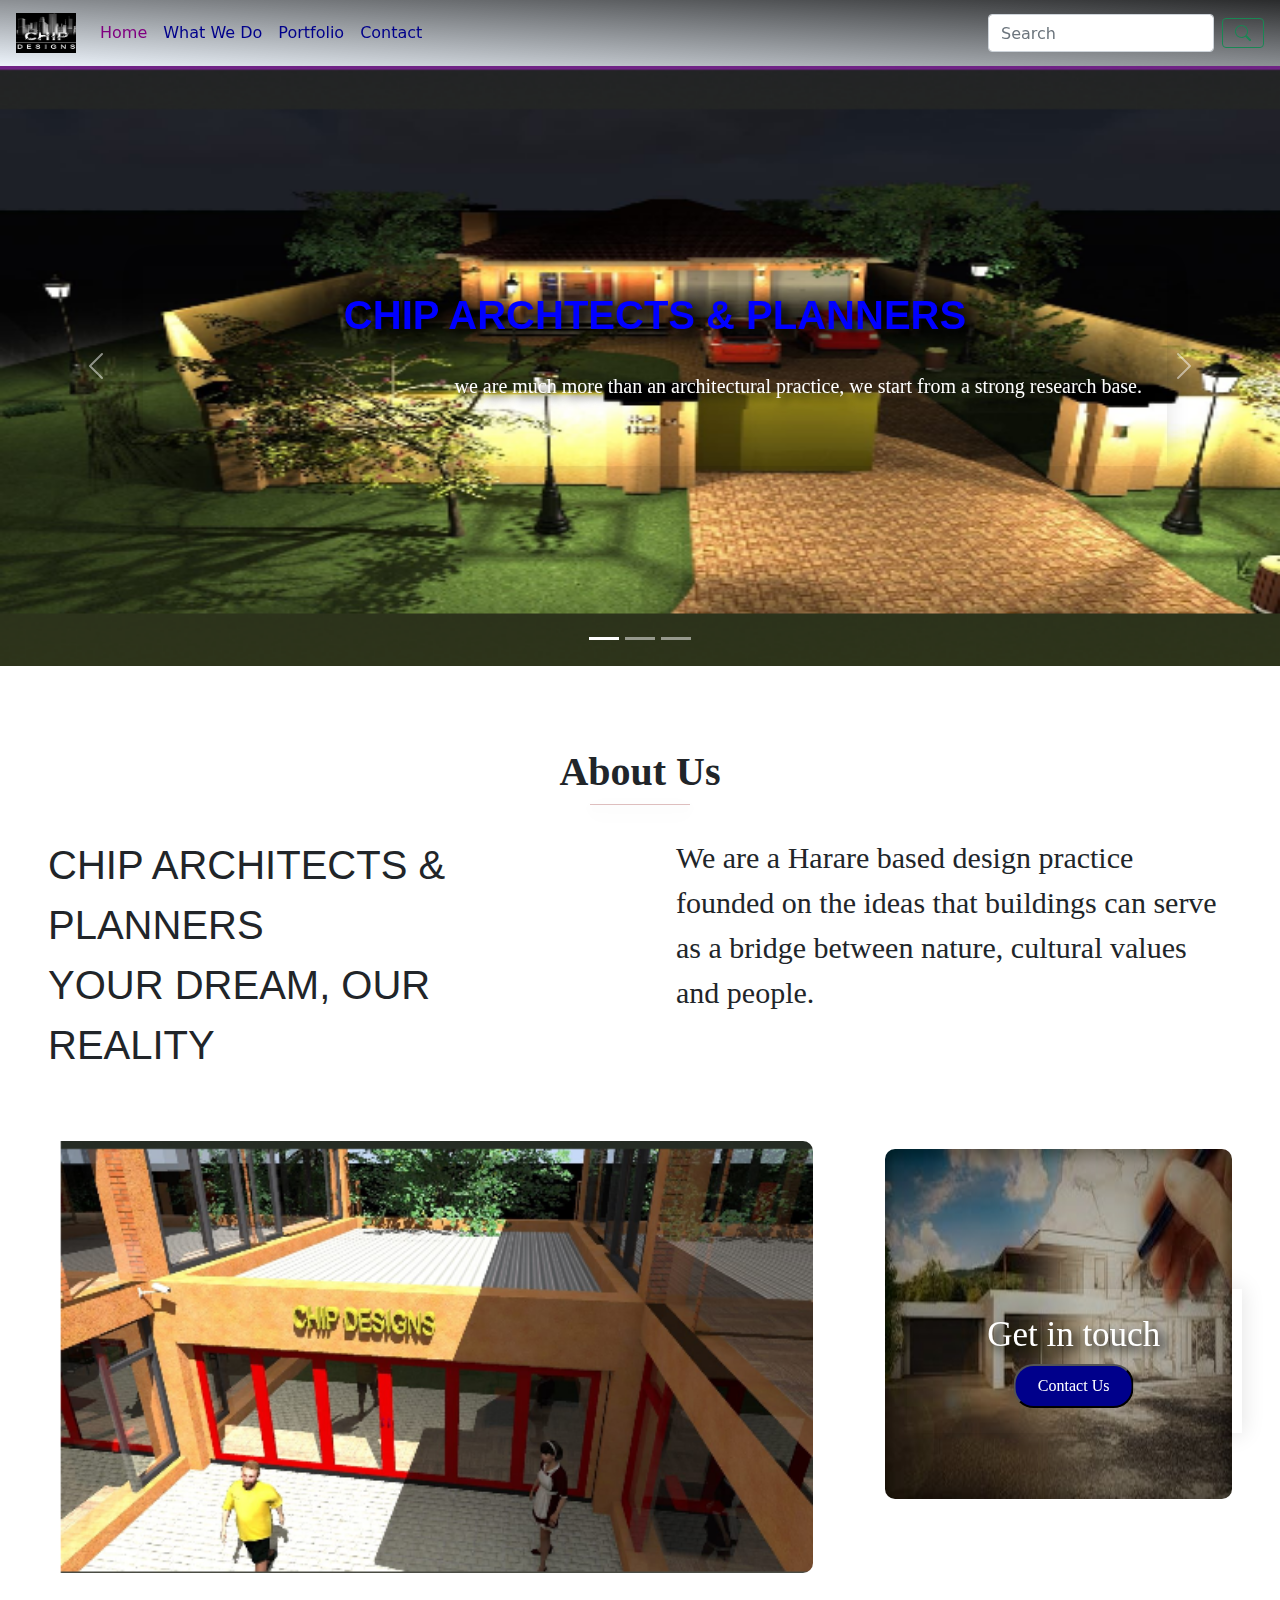
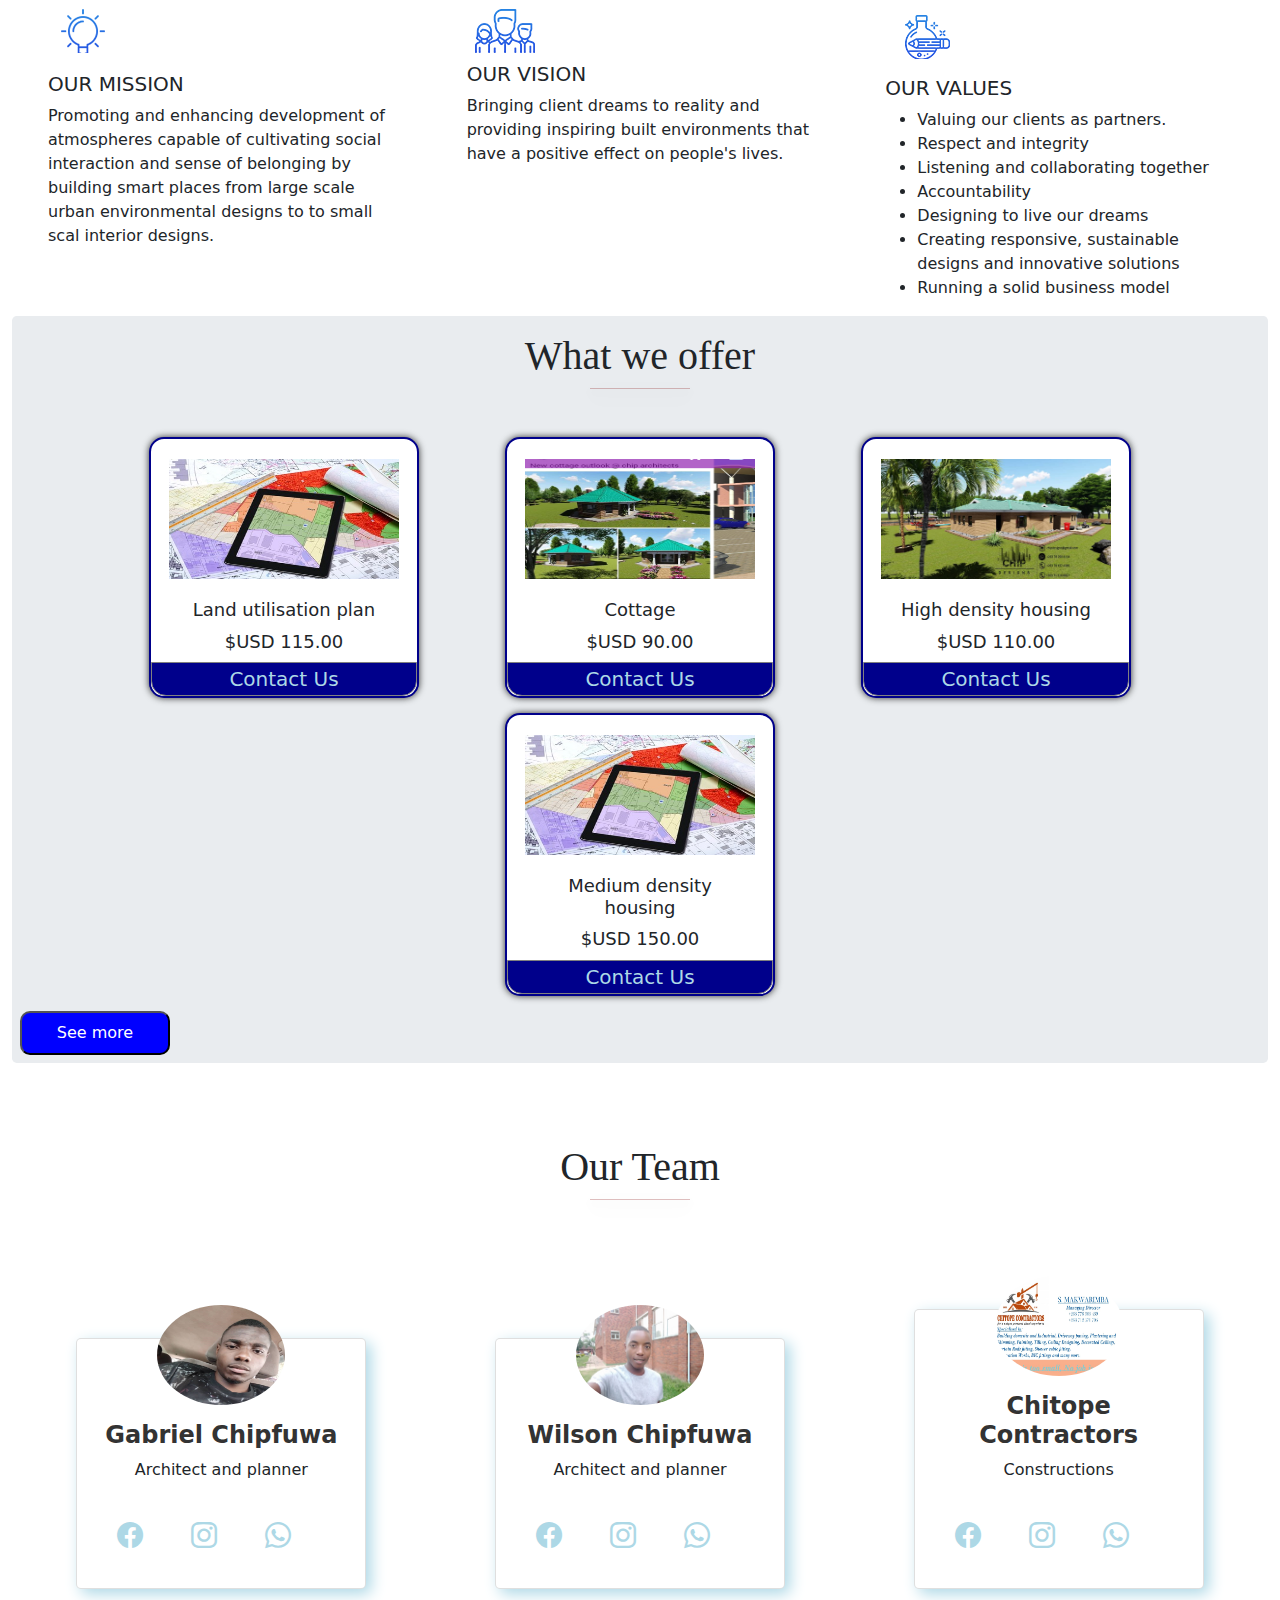
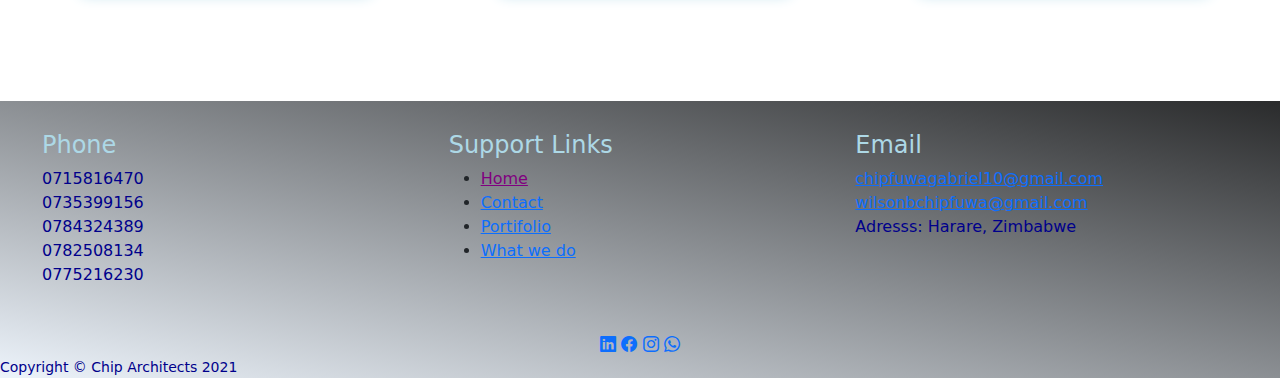
==== commit af19bbee: "forth commit" ====
--- a/index.html
+++ b/index.html
@@ -32,6 +32,9 @@
           <li class="nav-item"></li>
             <a class="nav-link" href="./about.html" style="color: darkblue;">What We Do</a>
           </li>
+          <li class="nav-item" >
+            <a class="nav-link" href="./portfolio.html" style="color:darkblue;">Portfolio<span class="sr-only">(current)</span></a>
+          </li>
           <li class="nav-item"></li>
             <a class="nav-link" href="./contact.html" style="color: darkblue;">Contact</a>
           </li>
@@ -58,11 +61,11 @@
 
   <div class="carousel-inner">
       <div class="carousel-item active">
-          <img src="./IMG/wooden-house-model-key-plan-drawing-164570305.jpg" class="d-block " alt="...">
+          <img src="./IMG/3d.png" class="d-block " alt="...">
           <div class=" label">
             
-              <h5 style="font-weight: bolder; color: darkblue; font-family: Impact, Haettenschweiler, 'Arial Narrow Bold', sans-serif; font-size: 30px;" >CHIP ARCHTECTS & PLANNERS</h5> <br>
-              <h8 style="font-weight: bolder; color: darkblue; font-family: Impact, Haettenschweiler, 'Arial Narrow Bold', sans-serif; " >here for all your house planning needs</h8> <br>
+              <h1 style="font-weight: bolder; color: blue; font-family: Impact, Haettenschweiler, 'Arial Narrow Bold', sans-serif;" >CHIP ARCHTECTS & PLANNERS</h1> <br>
+              <p style="color:white; text-align: right; font-size: 20px;">we are much more than an architectural practice, we start from a strong research base.</p> <br>
           
             </div>
             
@@ -70,7 +73,7 @@
       <div class="carousel-item">
           <img src="./IMG/How-To-Find-Your-Dream-Home.jpg" class="d-block " alt="...">
           <div class=" label">
-            <h5 style="font-size: 35px;">Your DREAM</h5>
+            <h1>Your DREAM</h1>
             <p style="font-size: 20px;">Our Reality!</p>
               
           </div>
@@ -78,7 +81,7 @@
       <div class="carousel-item">
           <img src="./IMG/getintouch.jpg" class="d-block " alt="...">
           <div class=" label">
-            <h5 style="font-size: 35px;">Get in touch</h5>
+            <h1 >Get in touch</h1>
             <a href="./contact.html"><button style="padding: 8px; background-color: transparent; color:maroon; border-radius: 20px; width: 120px;">Contact Us</button></a>
           </div>
       </div>
@@ -121,7 +124,7 @@
   <div class=" col-md-6">
       <div class="container-fluid album">
           <div class=" album-image">
-              <p style="font-size: 20px; font-family: cursive; ">Lorem ipsum dolor sit amet consectetur, adipisicing elit. Similique id ut ipsum amet magnam architecto mollitia iure commodi numquam aut voluptatibus voluptate quod nulla accusamus, pariatur in quas assumenda omnis! Lorem ipsum dolor sit amet consectetur adipisicing elit. Saepe perspiciatis eveniet aut iste, ullam iure tempore velit voluptate possim</p>
+              <p style="font-size: 30px; font-family: cursive; ">We are a Harare based design practice founded on the ideas that buildings can serve as a bridge between nature, cultural values and people.</p>
           </div> 
           
       </div>
@@ -158,7 +161,7 @@
           <div class=" album-image">
             <img src="./IMG/mission.PNG" alt="" style="mix-blend-mode: multiply;">
             <h5>OUR MISSION</h5>
-            <p>Lorem, ipsum dolor sit amet consectetur adipisicing elit. Cumque blanditiis, officia rem doloremque similique, sit quo at assumenda ha</p>
+            <p>Promoting and enhancing development of atmospheres capable of cultivating social interaction and sense of belonging by building smart places from large scale urban environmental designs to to small scal interior designs.</p>
           </div> 
           
       </div>
@@ -168,7 +171,7 @@
               <div class=" album-image">
                 <img src="./IMG/vision.PNG" alt="" style="mix-blend-mode: multiply;">
                   <h5>OUR VISION</h5>
-                  <p>Lorem, ipsum dolor sit amet consectetur adipisicing elit. Cumque blanditiis, officia rem doloremque similique, sit quo at assumenda ha</p>
+                  <p>Bringing client dreams to reality and providing inspiring built environments that have a positive effect on people's lives.</p>
               </div> 
               
           </div>
@@ -179,7 +182,16 @@
             <div class="album-image">
               <img src="./IMG/values.PNG" alt=""style="mix-blend-mode: multiply;" >
               <h5>OUR VALUES</h5>
-              <p>Lorem, ipsum dolor sit amet consectetur adipisicing elit. Cumque blanditiis, officia rem doloremque similique, sit quo at assumenda ha</p>
+                <ul>
+                  <li>Valuing our clients as partners.</li>
+                  <li>Respect and integrity</li>
+                  <li>Listening and collaborating together</li>
+                  <li>Accountability</li>
+                  <li>Designing to live our dreams</li>
+                  <li>Creating responsive, sustainable designs and innovative solutions</li>
+                  <li>Running a solid business model</li>
+                </ul>
+              </p>
             </div> 
             
         </div>
@@ -191,74 +203,53 @@
   <!--start services section-->
       <div class="jumbotron  p-2">
   <div class="text-center mt-2 mb-5">
-    <h5 style="font-family: cursive;">Our Work</h5>
+    <h5 style="font-family: cursive;">What we offer</h5>
     <hr class="line raised">
   </div> 
-  <div class="fluid-container">
-<div class="row mb-5">
- 
-    <div class="col-md-3 mb-5">
-      <div class="work">
-        <img src="./IMG/interior design.png" alt="">
-        <div class="overlay"></div>
-        <div class="overlay2"></div>
-        <div class="text">
-          <span></span>
-          <span></span>
-          <span></span>
-          <span></span>
-          <h2>INTERIOR DESINGS</h2>
-        </div>
-      </div>
-    </div>
-    
-    <div class="col-md-3 mb-5">
-      <div class="work">
-        <img src="./IMG/3d design.png" alt="">
-        <div class="overlay"></div>
-        <div class="overlay2"></div>
-        <div class="text">
-          <span></span>
-          <span></span>
-          <span></span>
-          <span></span>
-          <h2>3D DESINGS</h2>
-        </div>
-      </div>
-    </div>
-    <div class="col-md-3 mb-5">
-      <div class="work">
-        <img src="./IMG/2d designs.png" alt="">
-        <div class="overlay"></div>
-        <div class="overlay2"></div>
-        <div class="text">
-          <span></span>
-          <span></span>
-          <span></span>
-          <span></span>
-          <h2>2D DESINGS</h2>
-        </div>
-      </div>
-    </div>
-    <div class="col-md-3 mb-5">
-      <div class="work">
-        <img src="./IMG/durawall.jpg" alt="">
-        <div class="overlay"></div>
-        <div class="overlay2"></div>
-        <div class="text">
-          <span></span>
-          <span></span>
-          <span></span>
-          <span></span>
-          <h2>BOUNDARY WALLS</h2>
-        </div>
-      </div>
-    </div>
-    
-  </div>
-
+  <div class="container" id="price">
+    <div class="card">
+      <div class="product-image">
+        <img src="./IMG/town-planning-land-use-digital-260nw-1950571819.jpg" alt="">
+      </div>
+      <div class="product-info">
+        <h4>Land utilisation plan</h4>
+        <h4>$USD 115.00</h4>
+      </div>
+      <button><a href="./contact.html">Contact Us</a> </button>
+    </div>
+    <div class="card">
+      <div class="product-image">
+        <img src="./IMG/3ds.png" alt="">
+      </div>
+      <div class="product-info">
+        <h4>Cottage</h4>
+        <h4>$USD 90.00</h4>
+      </div>
+      <button><a href="./contact.html" >Contact Us</a> </button>
+    </div>
+    <div class="card">
+      <div class="product-image">
+        <img src="./IMG/2.jpg" alt="">
+      </div>
+      <div class="product-info">
+        <h4>High density housing</h4>
+        <h4>$USD 110.00</h4>
+      </div>
+      <button><a href="./contact.html">Contact Us</a> </button>
+    </div>
+    <div class="card">
+      <div class="product-image">
+        <img src="./IMG/town-planning-land-use-digital-260nw-1950571819.jpg" alt="">
+      </div>
+      <div class="product-info">
+        <h4>Medium density housing</h4>
+        <h4>$USD 150.00</h4>
+      </div>
+      <button><a href="./contact.html">Contact Us</a> </button>
+    </div>
+</div>
   
-  <a href="./about.html"><button style="padding: 8px; background-color: blue; color:white; width: 150px;  border-radius: 10px;">See Our Services</button></a>
+  <a href="./about.html"><button style="padding: 8px; background-color: blue; color:white; width: 150px;  border-radius: 10px;">See more</button></a>
 
 </div>
 </div>
@@ -267,59 +258,83 @@
  <!--start of memmber section-->
 
 <div class="text-center mt-5">
-    <h5 style="font-family: cursive;">Our Members</h5>
+    <h5 style="font-family: cursive;">Our Team</h5>
     <hr class="line raised">
   </div> 
-<div class="card-deck">
-  <div class="card">
-    <img src="./IMG/gab.jpg" class="card-img-top" alt="..." style="height: 250px;">
-    <div class="card-body">
-      <h5 class="card-title">Gabriel Chipfuwa</h5>
-      <div class="text-center">
-        <a href="#!" class=" bi-linkedin"></a>
-        <a href="#!" class=" bi-facebook"></a>
-        <a href="#!" class=" bi-instagram"></a>
-        <a href="#!" class=" bi-whatsapp"></a>
-    </div>
-
-    </div>
-    <div class="card-footer">
-      <small class="text-muted">Chip architects</small>
-    </div>
-  </div>
-  <div class="card">
-    <img src="./IMG/wilson.jpg" class="card-img-top" alt="..." style="height: 250px;">
-    <div class="card-body">
-      <h5 class="card-title">Wilson Chipfuwa</h5>
-      <div class="text-center">
-        <a href="#!" class=" bi-linkedin"></a>
-        <a href="#!" class=" bi-facebook"></a>
-        <a href="#!" class=" bi-instagram"></a>
-        <a href="#!" class=" bi-whatsapp"></a>
-    </div>
-
-    </div>
-    <div class="card-footer">
-      <small class="text-muted">Chip architects</small>
-    </div>
-  </div>
-  <div class="card">
-    <img src="./IMG/chitope.jpg" class="card-img-top" alt="..." style="height: 250px;">
-    <div class="card-body">
-      <h5 class="card-title">Chitope Contractors</h5>
-      <div class="text-center">
-        <a href="#!" class=" bi-linkedin"></a>
-        <a href="#!" class=" bi-facebook"></a>
-        <a href="#!" class=" bi-instagram"></a>
-        <a href="#!" class=" bi-whatsapp"></a>
-    </div>
-
-    </div>
-    <div class="card-footer">
-      <small class="text-muted">All construction</small>
-    </div>
-  </div>
-</div>
+<section id="team">
+  <div class="fluid-container my-3 py-5 text-center">
+    <div class="row" >
+      <div class="col-lg-3 col-md-6 mb-5" style="margin: auto;">
+        <div class="card">
+          <div class="card-body">
+            <img src="./IMG/gab.jpg" alt="" class="img-fluid rounded-circle w-50 mb-3">
+            <h3>Gabriel Chipfuwa</h3>
+            <P>Architect and planner</P>
+            <div class="d-flex flex-row justify-content-center-center">
+              <div class="p-4">
+                <a href="#!" class=" bi-facebook"></a>
+              </div>
+
+              <div class="p-4">
+                <a href="#!" class=" bi-instagram"></a> 
+              </div>
+
+              <div class="p-4">
+                <a href="#!" class=" bi-whatsapp"></a>
+              </div>
+            </div>
+          </div>
+        </div>
+      </div>
+
+      <div class="col-lg-3 col-md-6 mb-5" style="margin: auto;" >
+        <div class="card">
+          <div class="card-body">
+            <img src="./IMG/wilson.jpg" alt="" class="img-fluid rounded-circle w-50 mb-3">
+            <h3>Wilson Chipfuwa</h3>
+            <P>Architect and planner</P>
+            <div class="d-flex flex-row justify-content-center-center">
+              <div class="p-4">
+                <a href="#!" class=" bi-facebook"></a>
+              </div>
+
+              <div class="p-4">
+                <a href="#!" class=" bi-instagram"></a> 
+              </div>
+
+              <div class="p-4">
+                <a href="#!" class=" bi-whatsapp"></a>
+              </div>
+            </div>
+          </div>
+        </div>
+      </div>
+      
+      <div class="col-lg-3 col-md-6 mb-5" style="margin: auto;">
+        <div class="card">
+          <div class="card-body">
+            <img src="./IMG/chitope.jpg" alt="" class="img-fluid rounded-circle w-50 mb-3">
+            <h3>Chitope Contractors</h3>
+            <P>Constructions</P>
+            <div class="d-flex flex-row justify-content-center-center">
+              <div class="p-4">
+                <a href="#!" class=" bi-facebook"></a>
+              </div>
+
+              <div class="p-4">
+                <a href="#!" class=" bi-instagram"></a> 
+              </div>
+
+              <div class="p-4">
+                <a href="#!" class=" bi-whatsapp"></a>
+              </div>
+            </div>
+          </div>
+        </div>
+      </div>
+    </div>
+  </div>
+</section>
 
 <!--end of member section-->
     </div>
@@ -345,7 +360,9 @@
                                 <li>
                                     <a href="./contact.html">Contact</a>
                                 </li>
-
+                                <li>
+                                  <a href="./portfolio.html">Portifolio</a>
+                              </li>
                                 <li>
                                     <a  href="./about.html">What we do</a>
                                 </li>
--- a/css/style.css
+++ b/css/style.css
@@ -1,17 +1,17 @@
 
     
-   /*background: linear-gradient(to left bottom, rgba(120, 177, 215, 1), rgba(200, 102, 164, 0.25));*/
+   /**/
   /*background: linear-gradient(to left bottom, rgb(186, 214, 241), rgba(183, 210, 240, 0.25));*/
   
-.corousel {
+/*.corousel {
     margin: auto;
     
-}
+}*/
 
 
 @media (max-width: 600px) {
     .carousel .carousel-item{
-        height: 300px;
+        height: 350px;
     }
 }
 
@@ -24,11 +24,46 @@
 .carousel .carousel-item img{
     height: 600px;
     margin: auto;
-    width: 80%;
+    width: 100%;
     position: relative;
     
 }
-
+h3{
+    font-size: 24px;
+    color: #333;
+    font-weight: bold;
+
+}
+#team{
+    margin: auto;
+    
+}
+
+
+#team img{
+    margin-top: -50px;
+    height: 100px;
+}
+
+#team .bi-facebook,#team .bi-instagram,#team .bi-whatsapp{
+    font-size: 26px;
+    color:lightblue;
+}
+#team .card{
+    border-radius: 5px;
+    box-shadow: 5px 5px 15px lightblue;
+    transition: all 0.3s ease-in;
+    -webkit-transition: all 0.3s ease-in;
+    -moz-transition: all 0.3s ease-in;
+}
+
+#team .card:hover{
+    background: blue;
+    color: #fff;
+    border-radius: 5px;
+    border: none;
+    box-shadow: 5px 5px 10px #9e9e9e;
+}
 
 
 @media (max-width: 600px){
@@ -42,7 +77,7 @@
 }
 
 .label{
-    position: absolute;
+   
     text-align: center;
     top: 40%;
     left: 20%;
@@ -50,8 +85,24 @@
     color:black;
     text-shadow: 0 1px 2px rgba(0,0,0,.6);
     font-family: cursive;
-    
-}
+    margin: 0 10px;
+    box-shadow: 0 0 20px 2px rgba(0, 0, 0, 0.1);
+    position: absolute;
+    top: 50%;
+    left: 50%;
+    transform: translate(-50%,-50%);
+    box-sizing: border-box;
+    padding: 25px;
+    z-index: 1000;
+    text-shadow: 5px 5px 10px black;
+    margin: 0 15px;
+    text-align: center;
+    width: 80%;
+    
+
+    
+}
+
 
 .label button{
     padding: 8px;
@@ -359,4 +410,128 @@
 
   .text-center h5{
       font-size: 40px;
+  }
+
+  .gallery-block{
+      padding-bottom: 60px;
+      padding-top: 20px;
+
+  }
+
+  .gallery-block .heading{
+      margin-bottom: 50px;
+      text-align: center;
+  }
+
+  .gallery-block .heading h2{
+font-weight: bold;
+font-size: 30px;
+text-transform: uppercase;
+
+  }
+
+  .gallery-block .cards-gallery h6{
+      font-size: 17px;
+      font-weight: bold;
+  }
+
+  .gallery-block .cards-gallery .card{
+      transition: 0.4s ease;
+      
+      
+     
+  }
+
+  .gallery-block .cards-gallery .card img{
+      box-shadow: 0px 2px 10px rgba(0,0,0,0.15);
+      
+  }
+  .lightbox img{
+      height: 200px;
+  }
+  .col-md-6 {
+      margin-bottom: 20px;
+  }
+
+  .gallery-block .cards-gallery .card-body{
+      text-align: center;
+     
+    
+  }
+  .gallery-block .cards-gallery .card-body p{
+      font-size: 15px;
+  }
+
+  .gallery-block .cards-gallery a{
+      color: #212529;
+  }
+
+  .gallery-block .cards-gallery a:hover{
+      text-decoration: none;
+  }
+  .gallery-block .cards-gallery .card{
+      margin-bottom: 40px;
+      box-shadow: 0px 2px 10px rgba(0,0,0,0.15);
+      
+  }
+
+  @media (min-width: 576px){
+      .gallery-block .transform-on-hover:hover{
+          transform: translateY(-10px) scale(1.02);
+          box-shadow: 0px 10px 10px rgba(0,0,0,0.15);
+      }
+  }
+  .gallery-block .transform-on-hover .card-body{
+    background: linear-gradient(to left bottom, rgba(120, 177, 215, 1), rgba(200, 102, 164, 0.25));
+  }
+  #price{
+      width: 90%;
+      
+      display: flex;
+      flex-wrap: wrap;
+      align-items: center;
+      justify-content: space-around;
+      
+  }
+
+  #price .card{
+      width: 270px;
+      overflow: hidden;
+      border: 2px solid darkblue;
+      border-radius: 15px;
+      box-shadow: 0 0 7px rgba(0,0,0,0.8);
+      text-align: center;
+      margin-bottom: 15px;
+  }
+
+  #price .card .product-image{
+      width: 230px;
+      margin: 20px auto;
+  }
+
+  #price .card .product-image img{
+      width: 100%;
+      height: 120px;
+  }
+  #price .card .product-info h4{
+      font-size: 18px;
+      padding: 0 25px;
+      margin-bottom: 10px;
+  }
+  #price .card a{
+      width: 100%;
+  }
+  #price .card button{
+      width: 100%;
+      
+      background: darkblue;
+      border: 1px solid grey;
+      outline: none;
+      cursor: pointer;
+      font-size: 20px;
+      border-radius: 0 0 15px 15px;
+  }
+  #price .card a{
+      color: lightblue;
+      text-decoration: none;
   }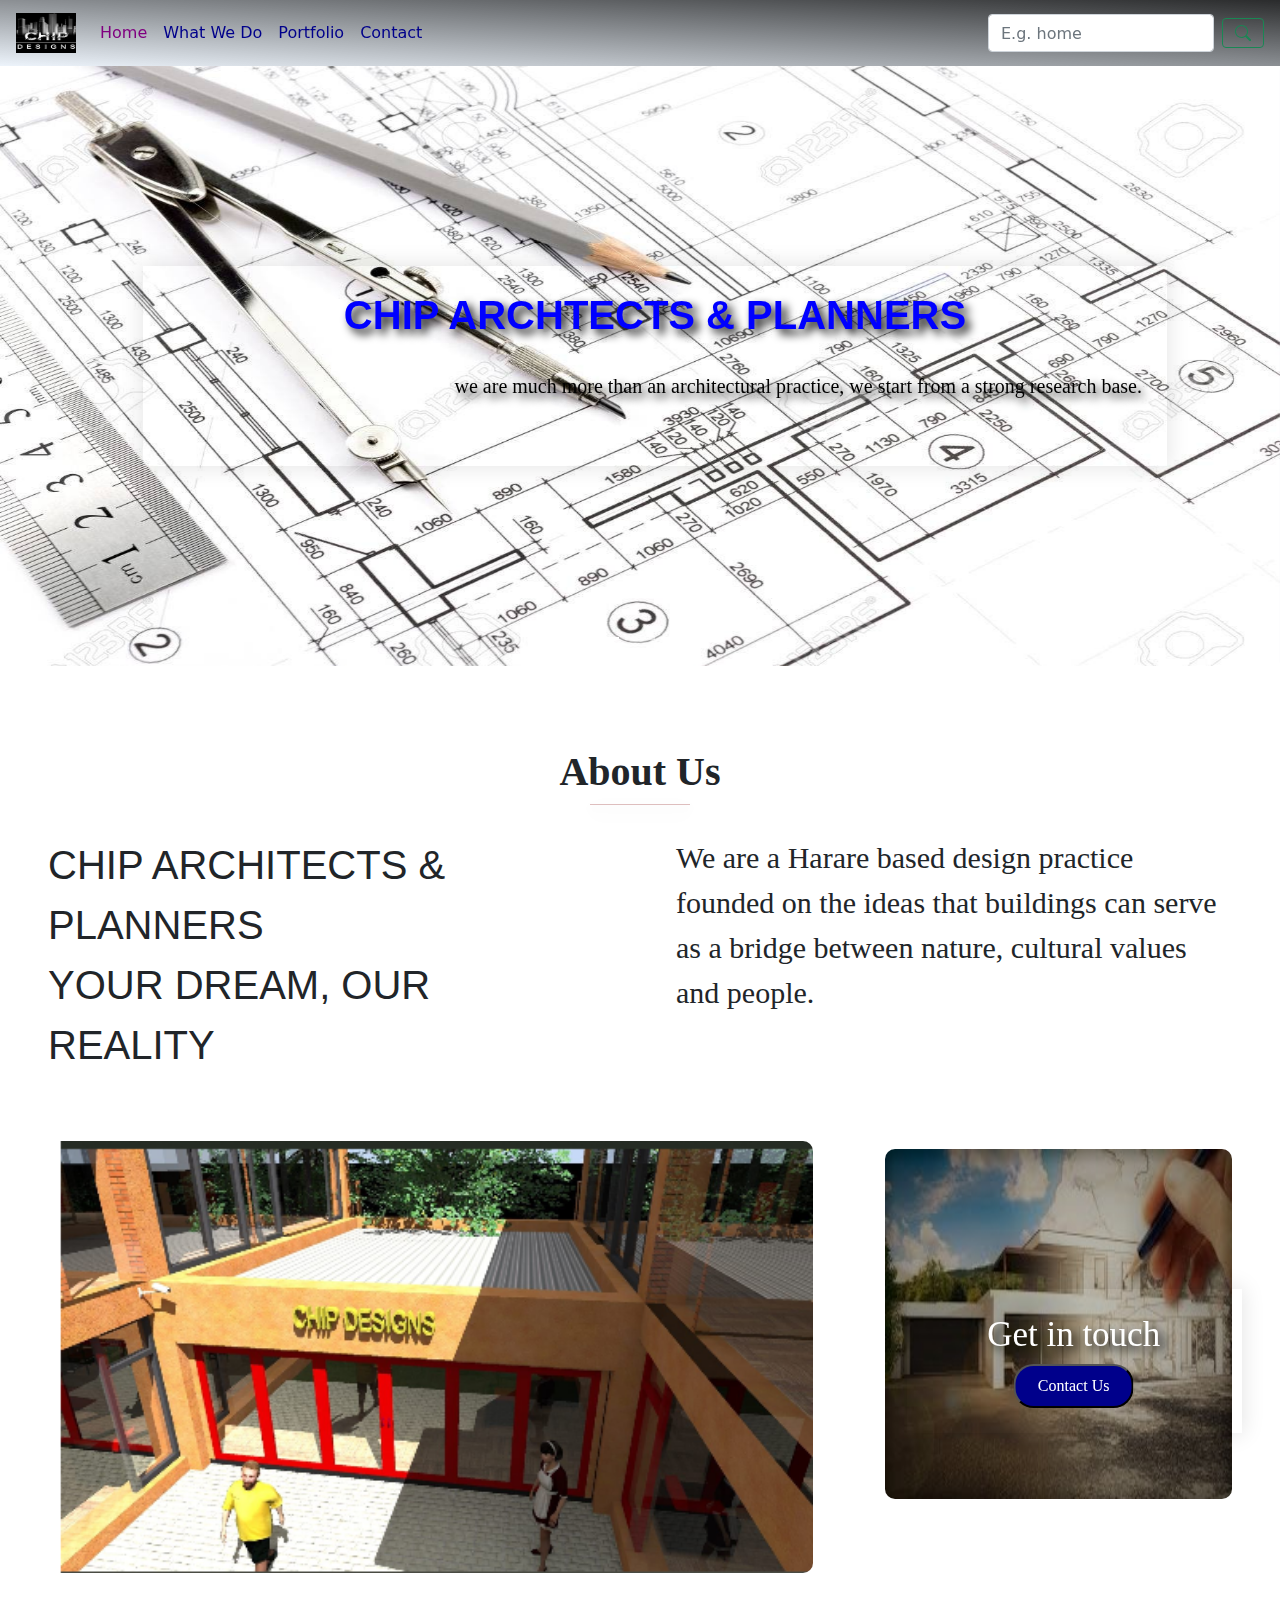
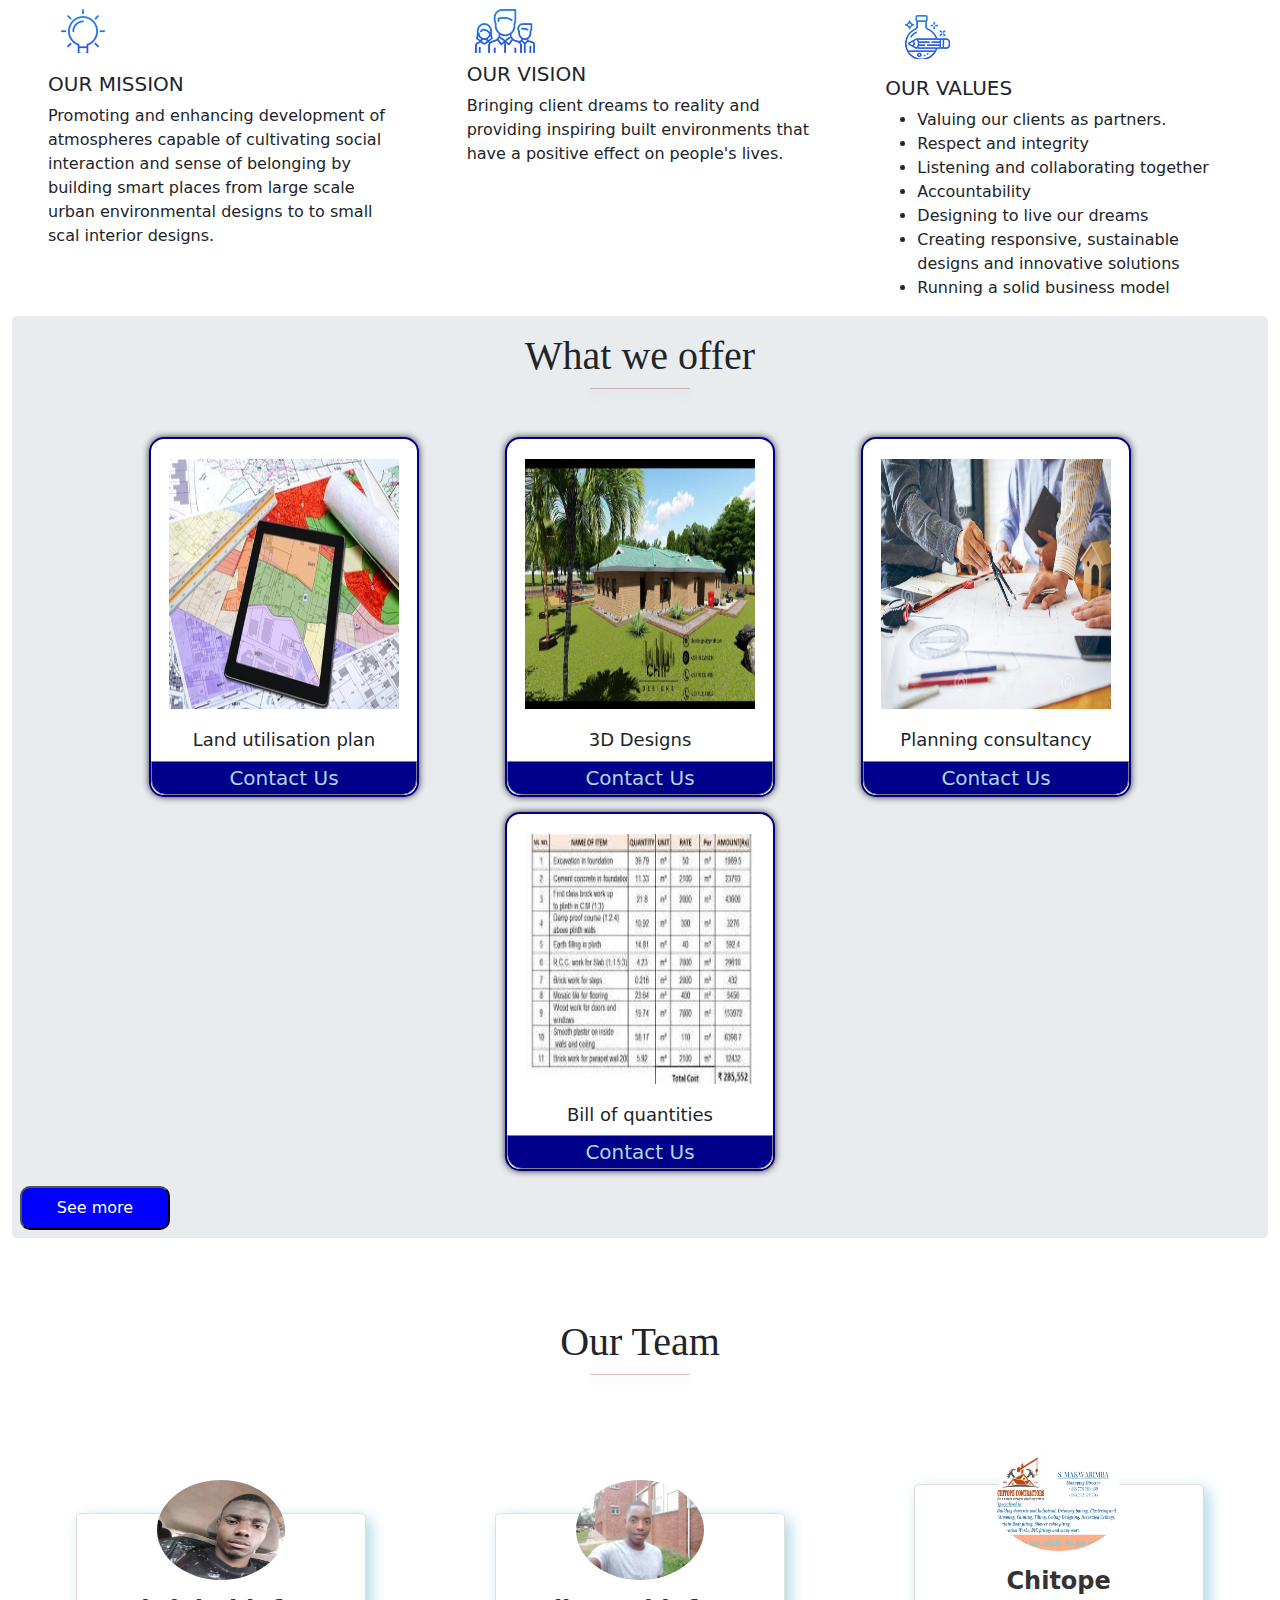
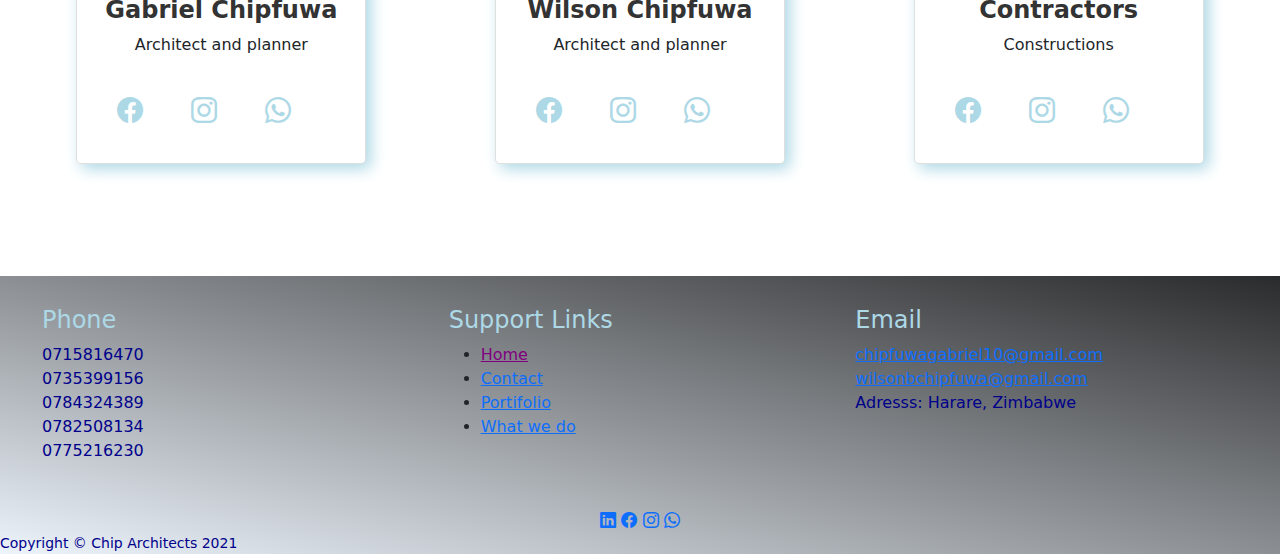
==== commit 5bb4eb90: "fifth commit" ====
--- a/index.html
+++ b/index.html
@@ -41,7 +41,7 @@
           
         </ul>
         <form class="form-inline my-2 my-lg-0">
-          <input class="form-control mr-sm-2" type="search" placeholder="Search" aria-label="Search" id="search" onchange="openPage()" value="">
+          <input class="form-control mr-sm-2" type="search" placeholder="E.g. home" aria-label="Search" id="search" onchange="openPage()" value="">
           <button class="btn btn-outline-success my-2 my-sm-0" type="submit" onclick="openPage()">
               <i class="bi-search"></i>
           </button>
@@ -61,11 +61,11 @@
 
   <div class="carousel-inner">
       <div class="carousel-item active">
-          <img src="./IMG/3d.png" class="d-block " alt="...">
+          <img src="./IMG/carousel.jpg" class="d-block " alt="...">
           <div class=" label">
             
               <h1 style="font-weight: bolder; color: blue; font-family: Impact, Haettenschweiler, 'Arial Narrow Bold', sans-serif;" >CHIP ARCHTECTS & PLANNERS</h1> <br>
-              <p style="color:white; text-align: right; font-size: 20px;">we are much more than an architectural practice, we start from a strong research base.</p> <br>
+              <p style=" text-align: right; font-size: 20px;">we are much more than an architectural practice, we start from a strong research base.</p> <br>
           
             </div>
             
@@ -209,41 +209,38 @@
   <div class="container" id="price">
     <div class="card">
       <div class="product-image">
-        <img src="./IMG/town-planning-land-use-digital-260nw-1950571819.jpg" alt="">
+        <img src="./IMG/town-planning-land-use-digital-260nw-1950571819.jpg" alt="" style="height:250px">
       </div>
       <div class="product-info">
         <h4>Land utilisation plan</h4>
-        <h4>$USD 115.00</h4>
       </div>
       <button><a href="./contact.html">Contact Us</a> </button>
     </div>
     <div class="card">
       <div class="product-image">
-        <img src="./IMG/3ds.png" alt="">
+        <img src="./IMG/p13.jpg" alt=""  style="height:250px">
       </div>
       <div class="product-info">
-        <h4>Cottage</h4>
-        <h4>$USD 90.00</h4>
+        <h4>3D Designs</h4>
       </div>
       <button><a href="./contact.html" >Contact Us</a> </button>
     </div>
     <div class="card">
       <div class="product-image">
-        <img src="./IMG/2.jpg" alt="">
+        <img src="./IMG/consultancy.jpg" alt=""  style="height:250px">
       </div>
       <div class="product-info">
-        <h4>High density housing</h4>
-        <h4>$USD 110.00</h4>
+        <h4>Planning consultancy</h4>
+
       </div>
       <button><a href="./contact.html">Contact Us</a> </button>
     </div>
     <div class="card">
       <div class="product-image">
-        <img src="./IMG/town-planning-land-use-digital-260nw-1950571819.jpg" alt="">
+        <img src="./IMG/billofq.jpg" alt=""  style="height:250px">
       </div>
       <div class="product-info">
-        <h4>Medium density housing</h4>
-        <h4>$USD 150.00</h4>
+        <h4>Bill of quantities</h4>
       </div>
       <button><a href="./contact.html">Contact Us</a> </button>
     </div>
@@ -272,7 +269,7 @@
             <P>Architect and planner</P>
             <div class="d-flex flex-row justify-content-center-center">
               <div class="p-4">
-                <a href="#!" class=" bi-facebook"></a>
+                <a href="https://www.facebook.com/gabriel.chipfuwa.3" class=" bi-facebook"></a>
               </div>
 
               <div class="p-4">
@@ -280,7 +277,7 @@
               </div>
 
               <div class="p-4">
-                <a href="#!" class=" bi-whatsapp"></a>
+                <a href="https://wa.me/message/44U2XMTICEGLO1" class=" bi-whatsapp"></a>
               </div>
             </div>
           </div>
